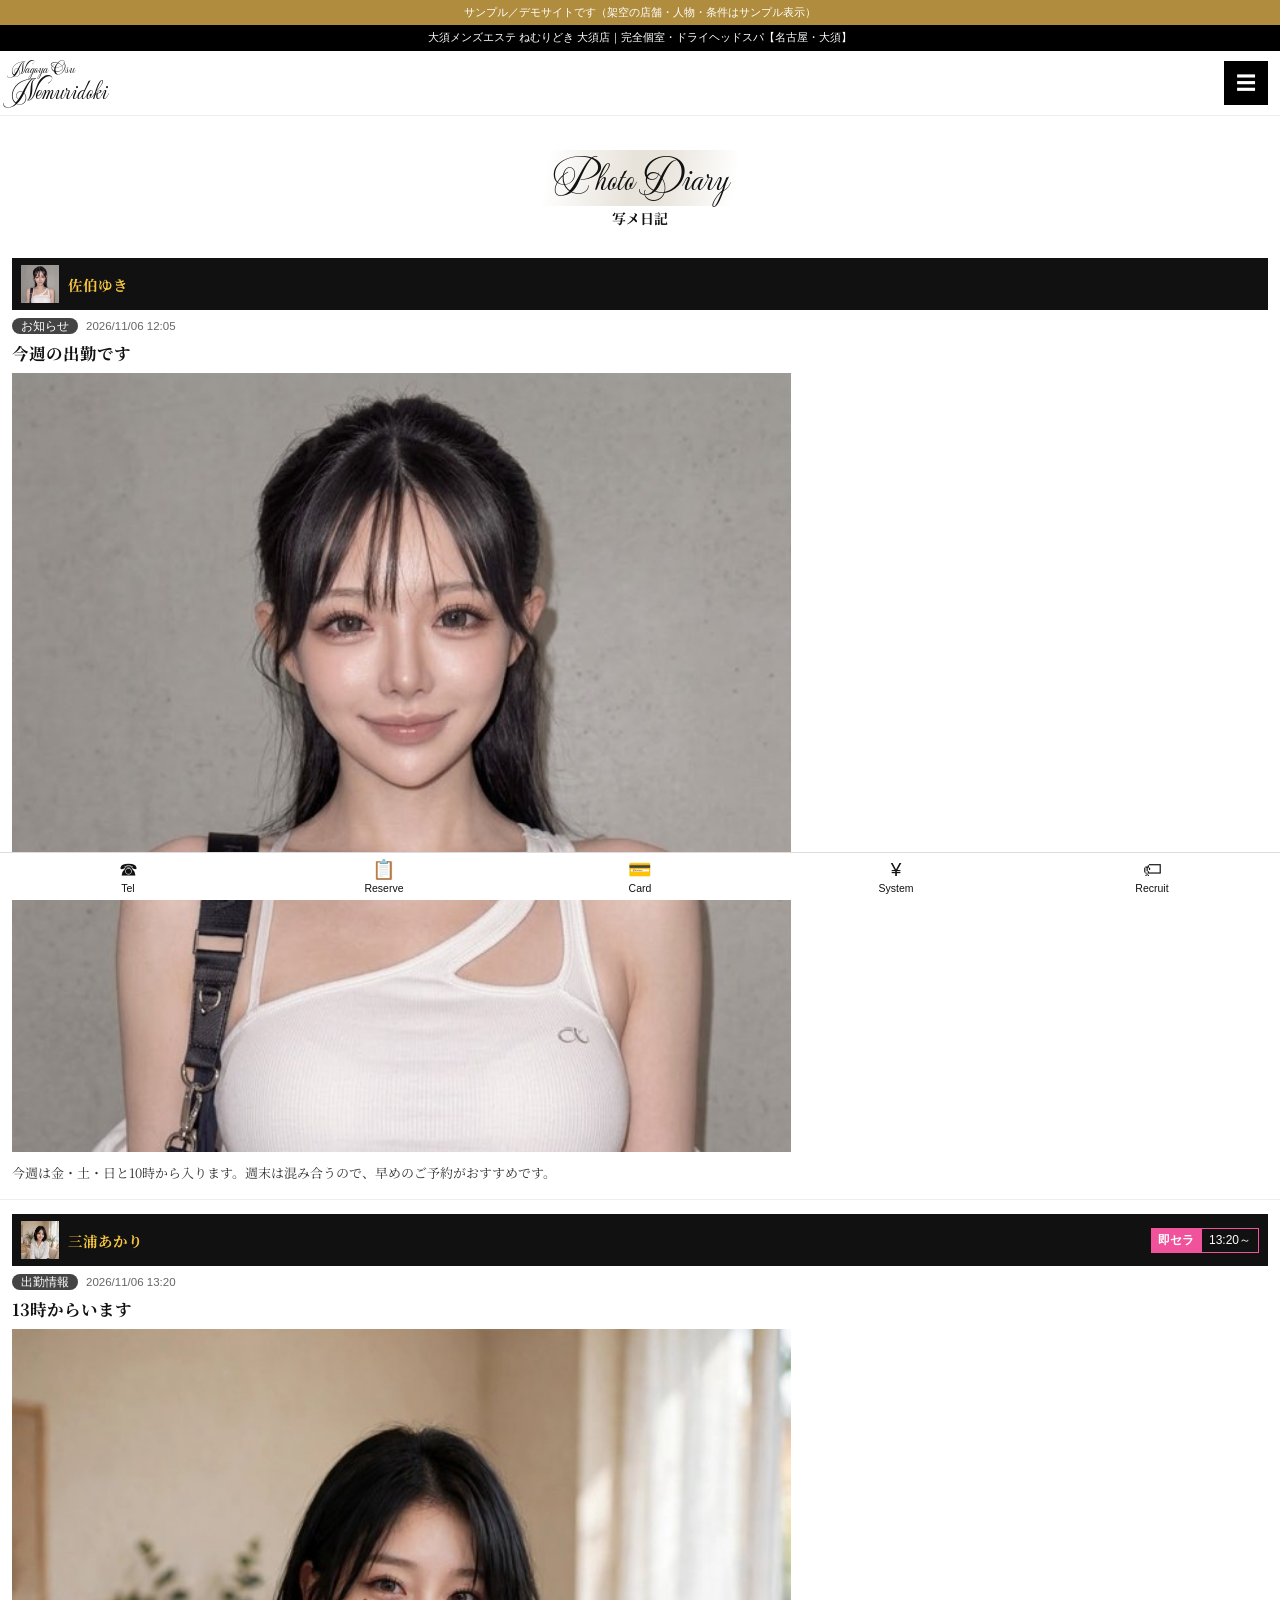
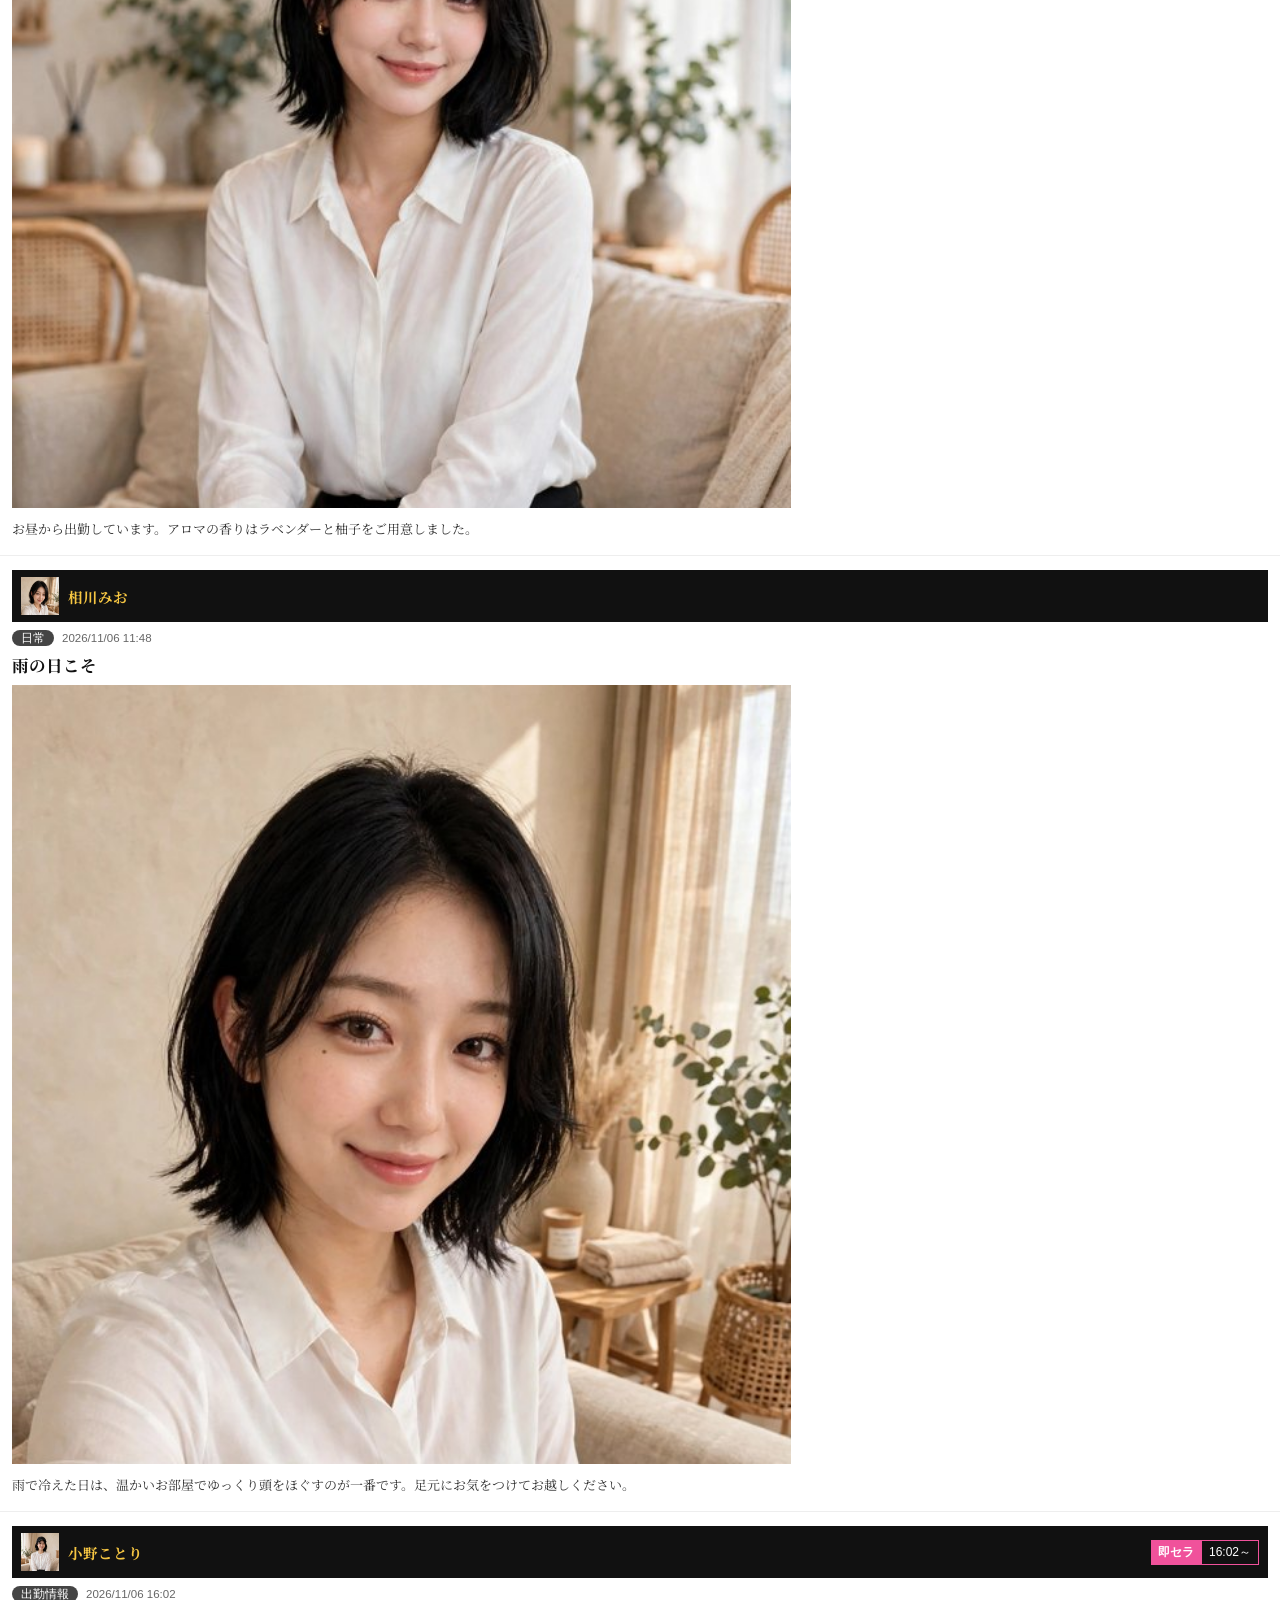
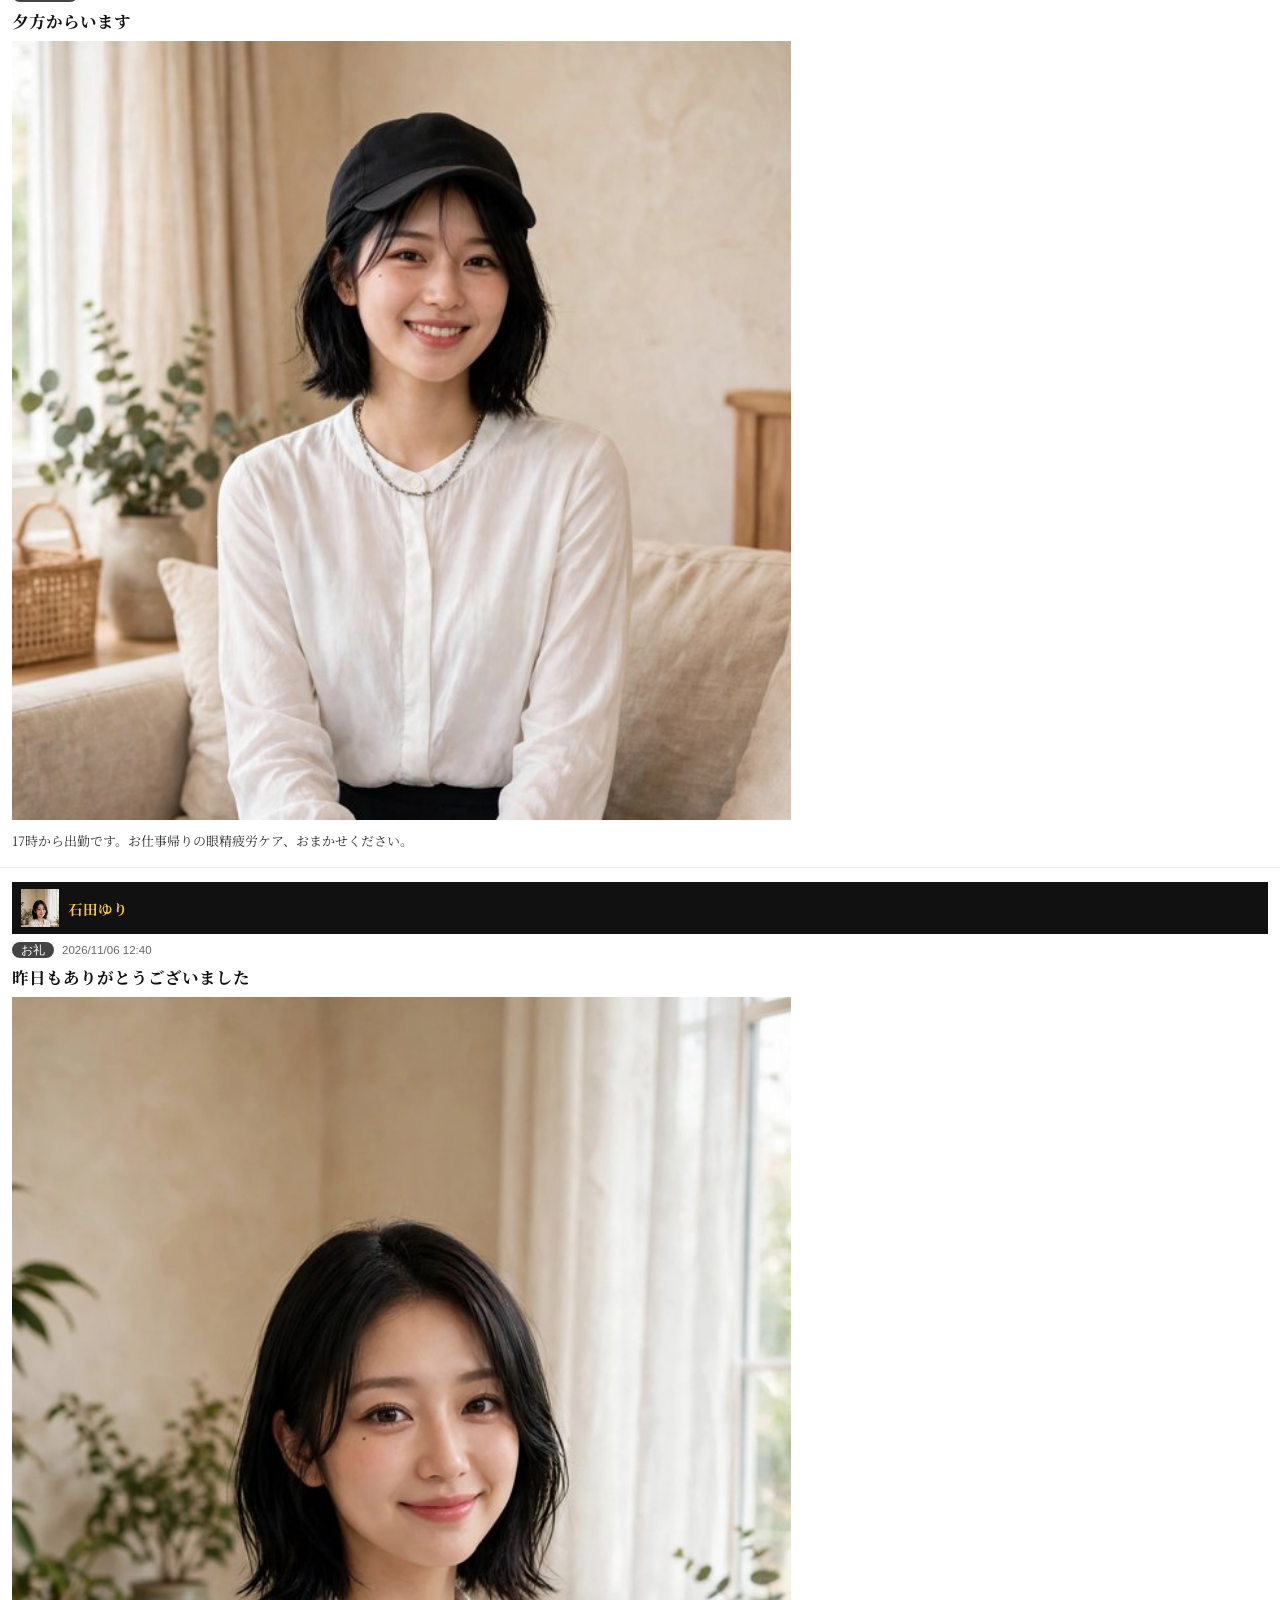
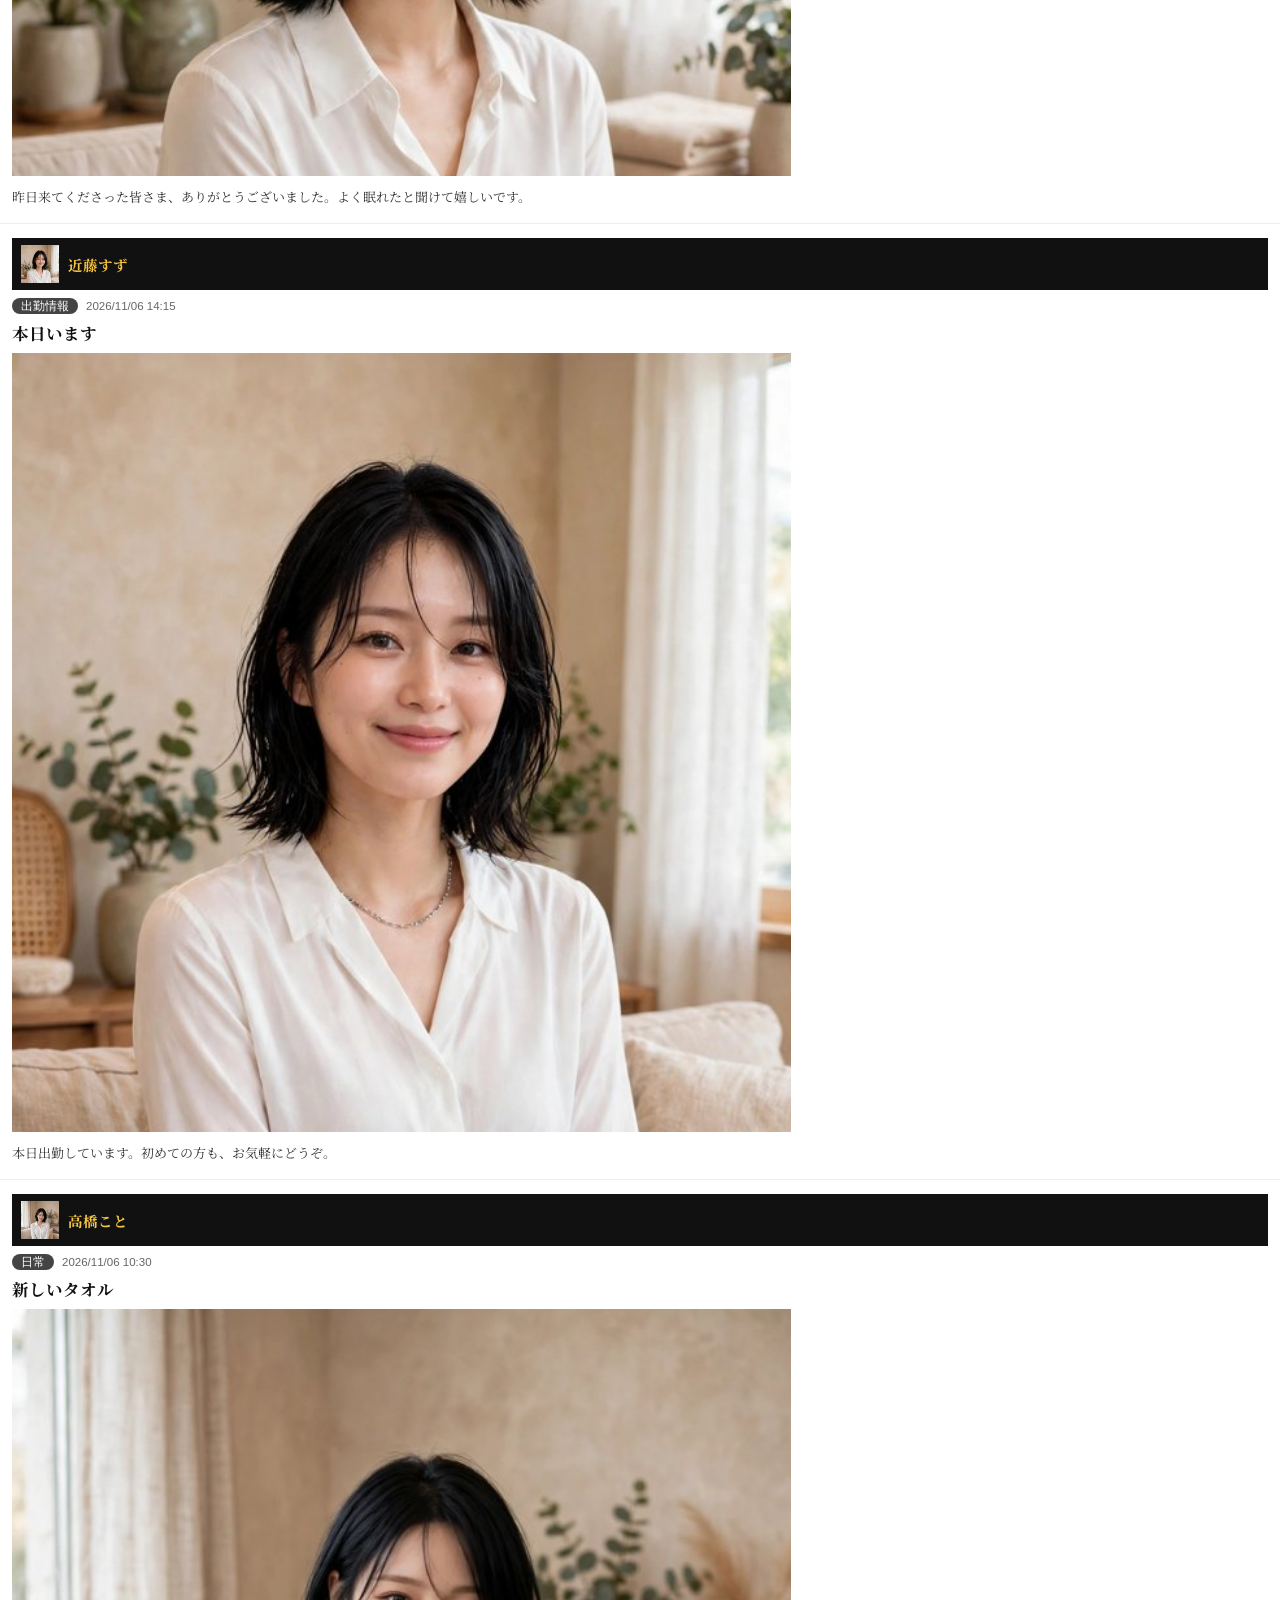
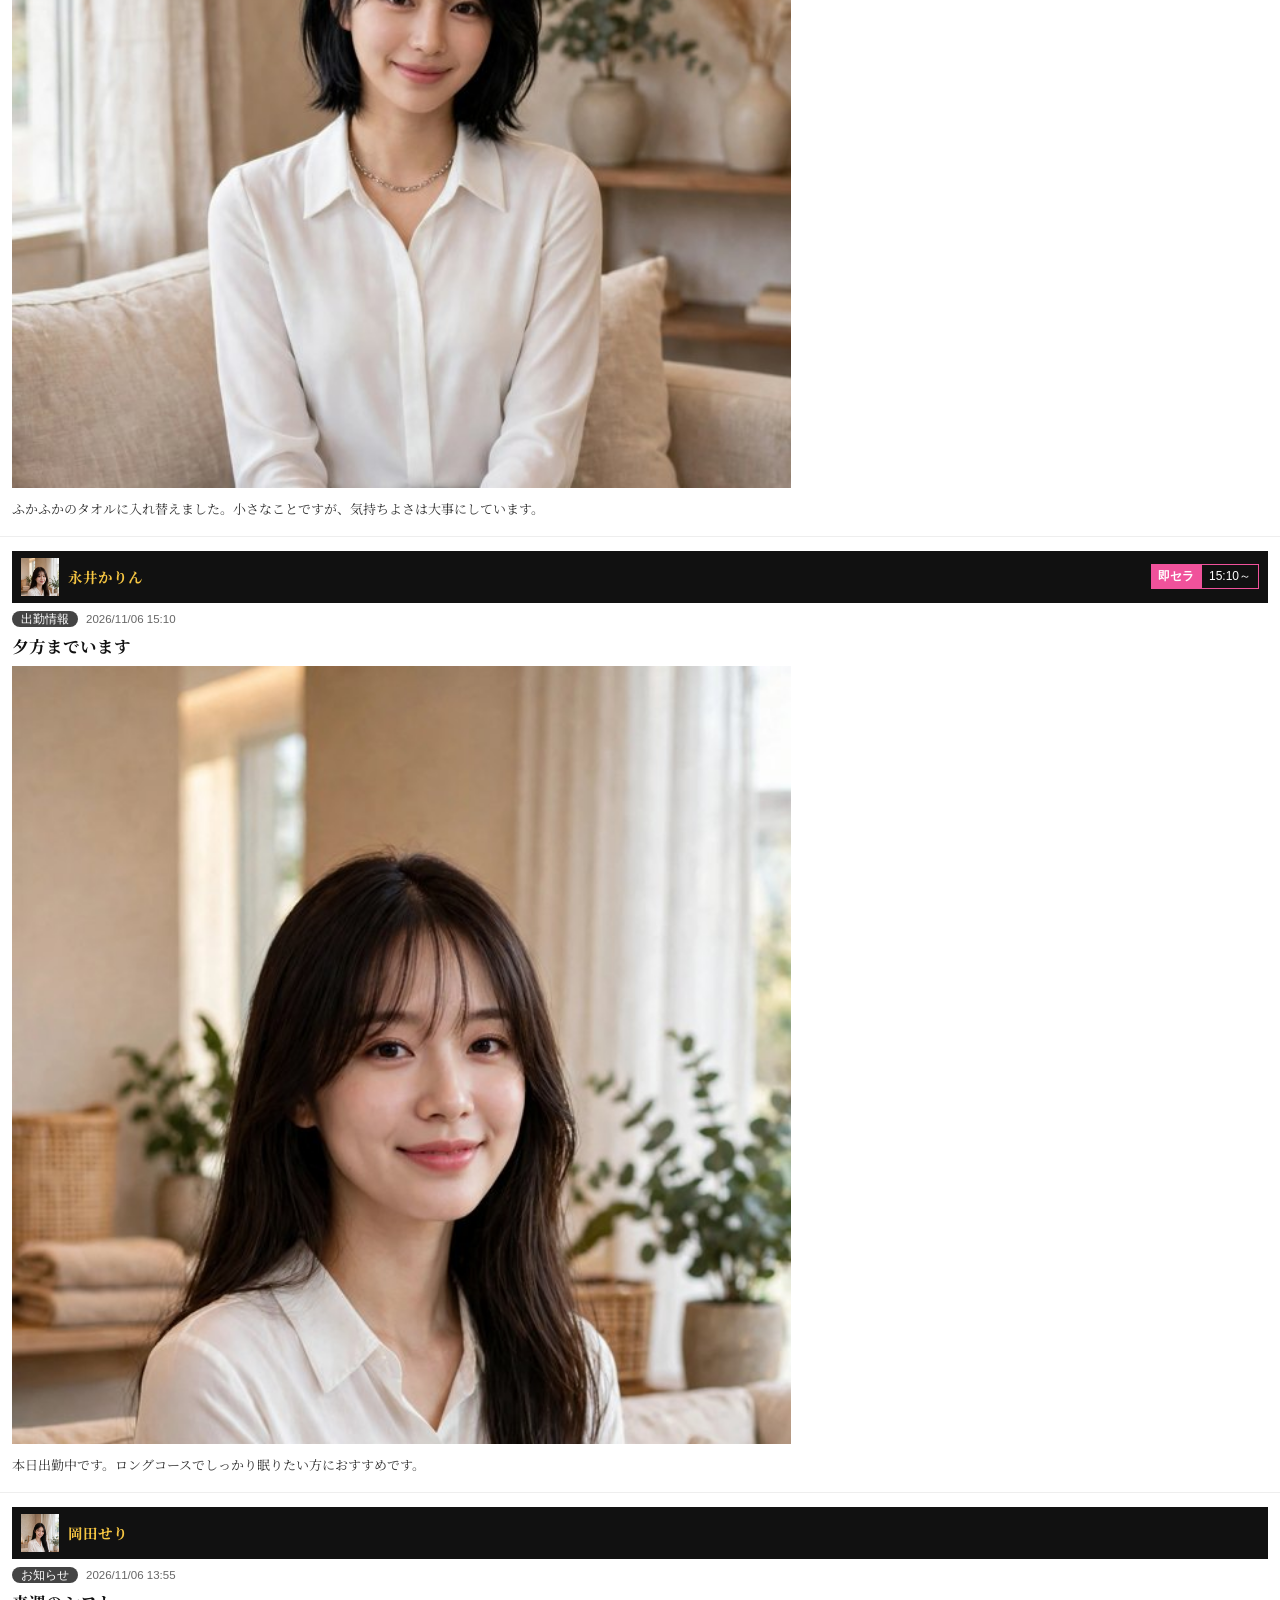
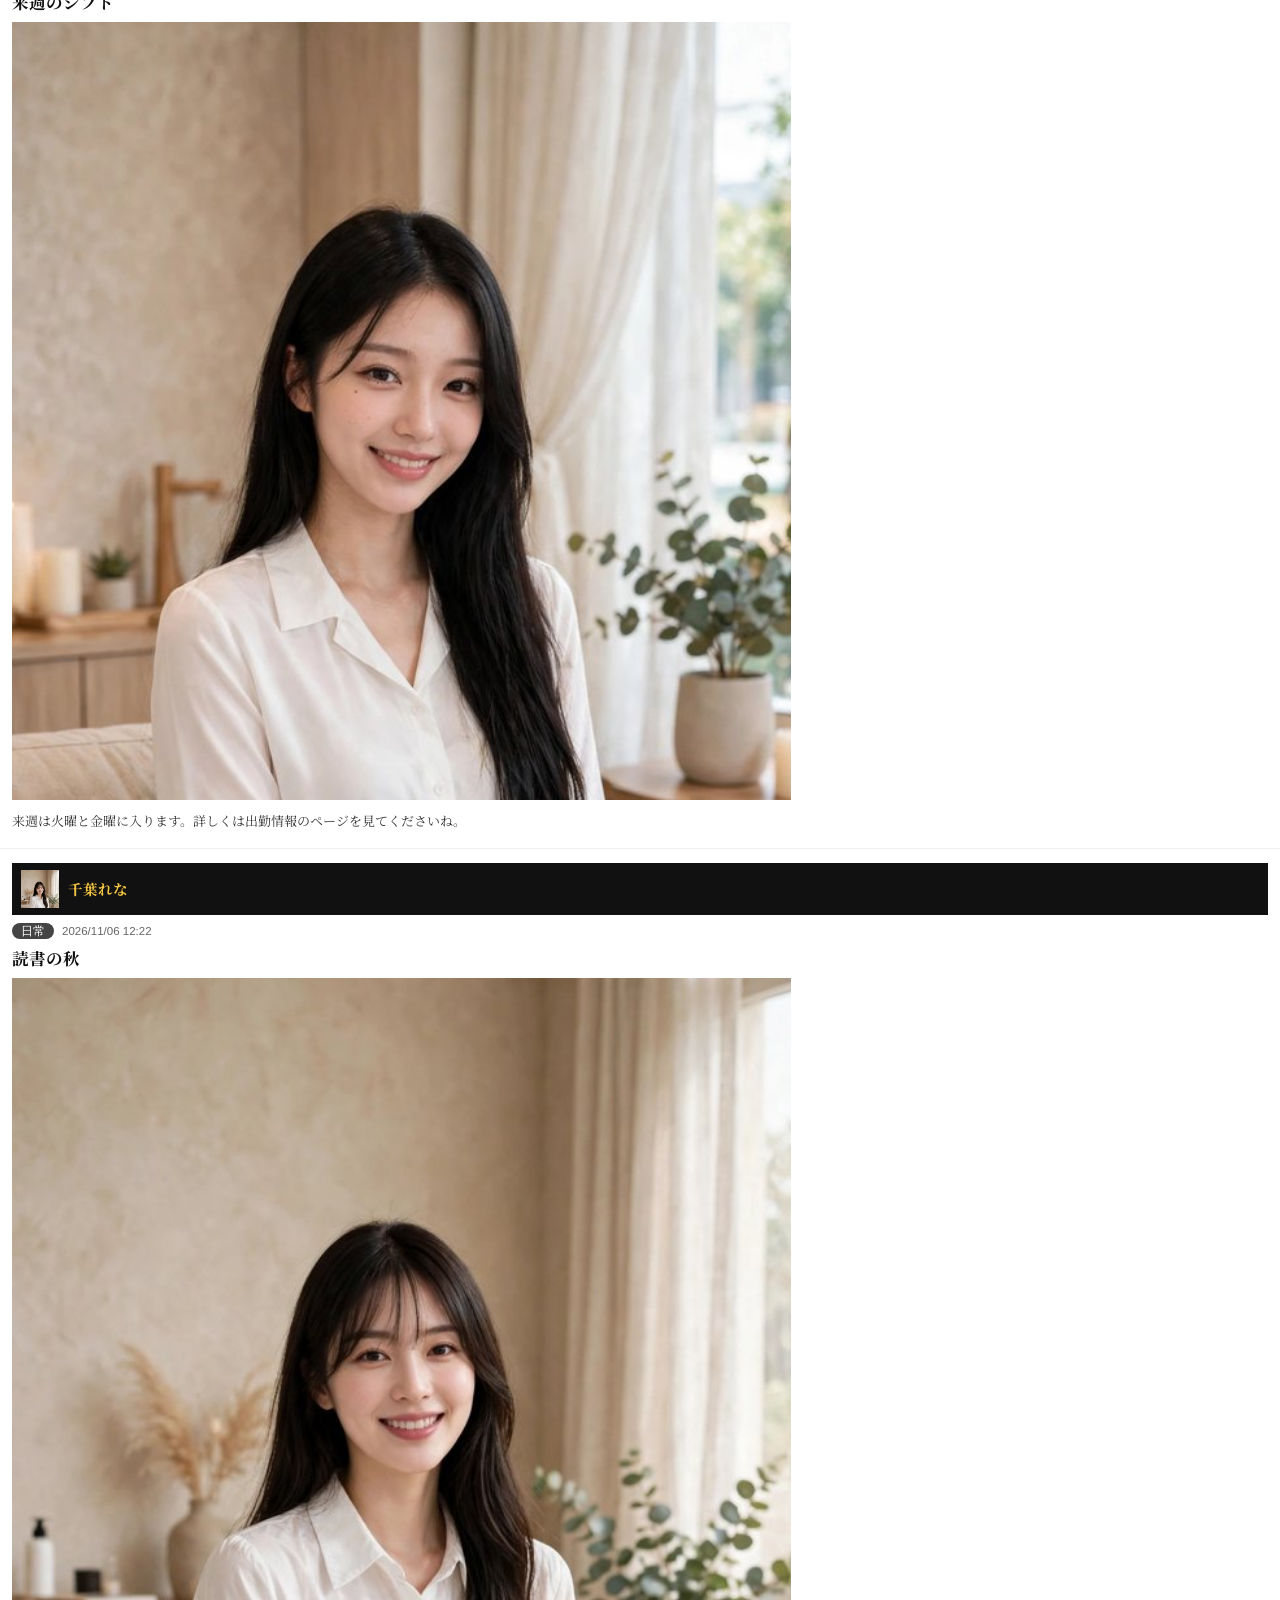
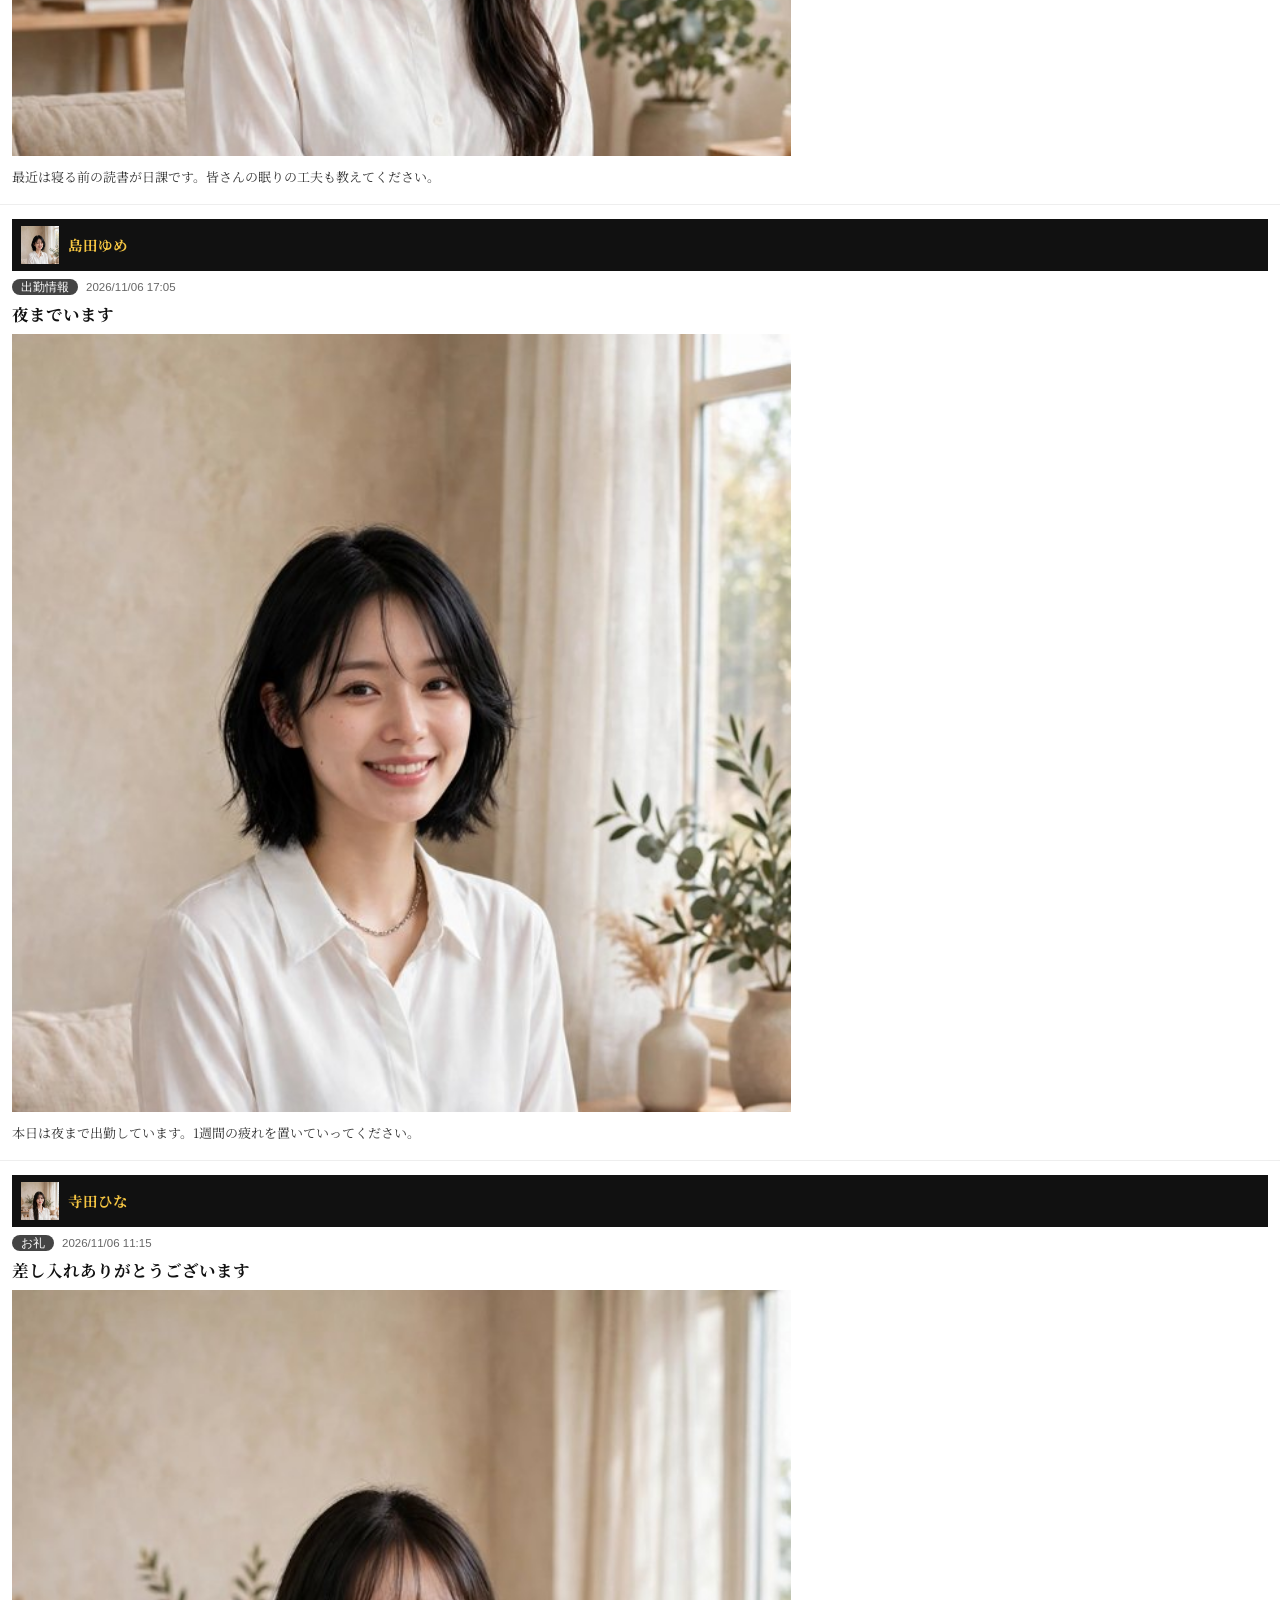
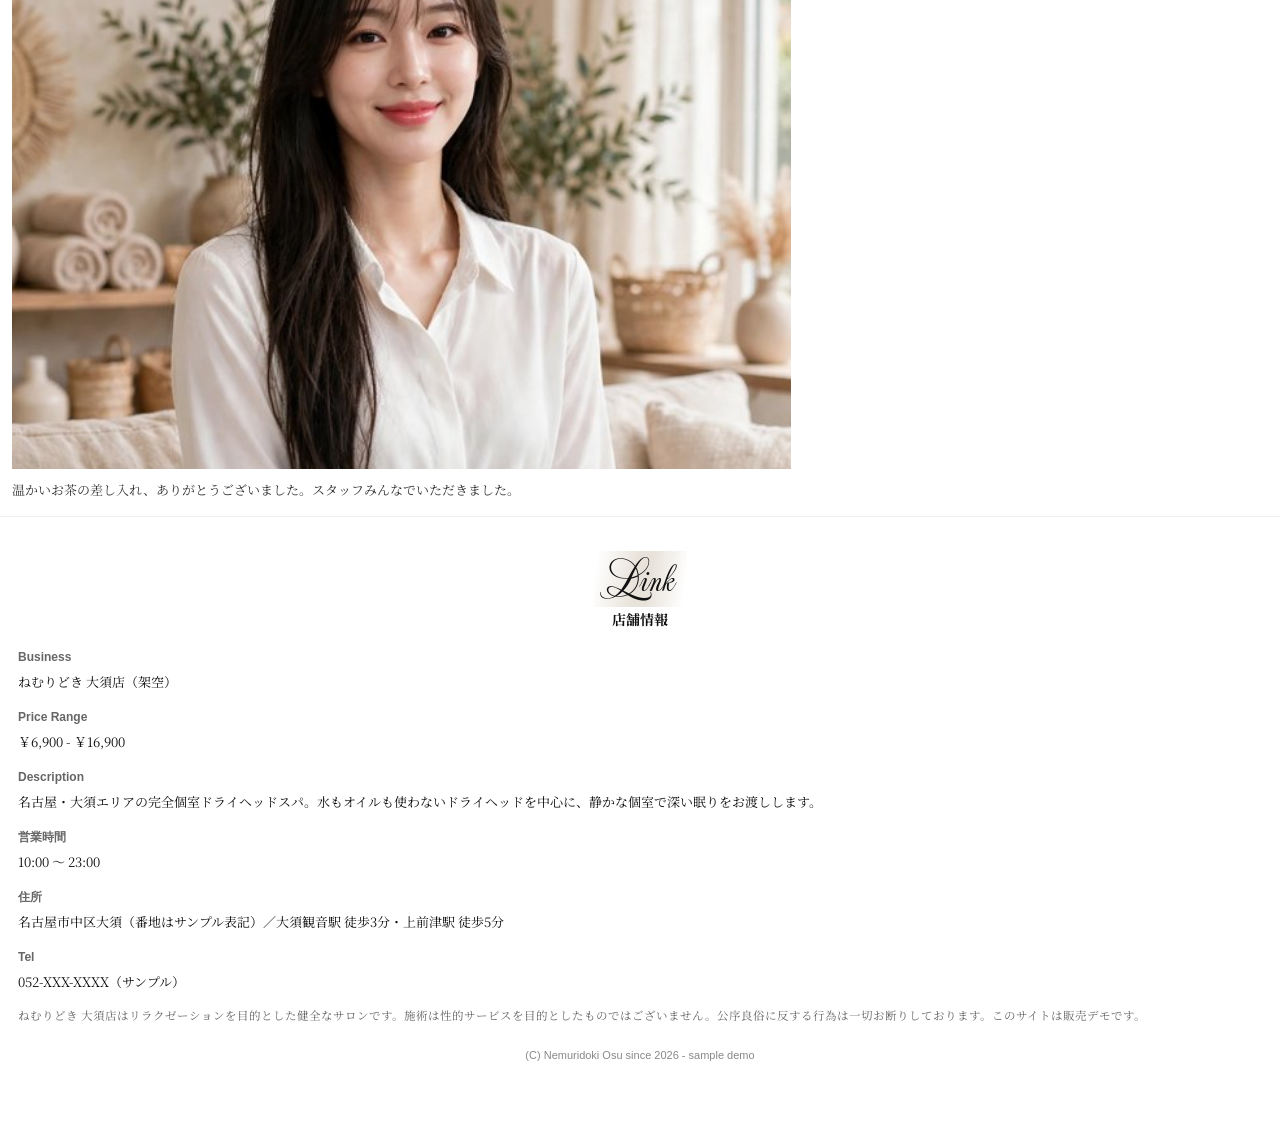
==== diary.html @ 0261ae49 "ME-OSU new-goal (majime-spa) preview v1: structure reproduction, demo texts, diary module" ====
<!DOCTYPE html><html lang="ja"><head><meta charset="UTF-8"><meta name="viewport" content="width=device-width,initial-scale=1"><title>写メ日記｜大須のメンズエステ【ねむりどき 大須店】（デモ）</title><link rel="stylesheet" href="style.css"><link rel="preconnect" href="https://fonts.googleapis.com"><link href="https://fonts.googleapis.com/css2?family=Mea+Culpa&family=Noto+Serif+JP:wght@400;700&display=swap" rel="stylesheet"></head><body><script src="staff.js"></script>
<div class="demo">サンプル／デモサイトです（架空の店舗・人物・条件はサンプル表示）</div>
<div class="topstrip">大須メンズエステ ねむりどき 大須店｜完全個室・ドライヘッドスパ【名古屋・大須】</div>
<header class="top"><div class="logo"><div class="l1">Nagoya Osu</div><div class="l2">Nemuridoki</div></div><button class="burger" onclick="document.getElementById('menu').classList.toggle('open')">☰</button></header>
<nav id="menu"><a href="index.html">Top<small>トップ</small></a><a href="system.html">System & Access<small>料金＆アクセス</small></a><a href="index.html#today">Today's<small>本日出勤</small></a><a href="therapist.html">Therapist<small>セラピスト一覧</small></a><a href="schedule.html">Schedule<small>週間出勤予定</small></a><a href="diary.html">Photo Diary<small>写メ日記</small></a><a href="system.html#access">Access<small>アクセス</small></a><a href="recruit.html">Recruit<small>求人情報</small></a></nav>

<h2 class="sec"><span class="en">Photo Diary</span><span class="ja">写メ日記</span></h2>
<div id="diaryList"></div>
<script src="diary-data.js"></script><script src="diary.js"></script>
<script>
document.getElementById("diaryList").innerHTML = DIARY.map(diaryEntryHTML).join("");
</script>
<h2 class="sec"><span class="en">Link</span><span class="ja">店舗情報</span></h2>
<dl class="shopinfo">
<dt>Business</dt><dd>ねむりどき 大須店（架空）</dd>
<dt>Price Range</dt><dd>￥6,900 - ￥16,900</dd>
<dt>Description</dt><dd>名古屋・大須エリアの完全個室ドライヘッドスパ。水もオイルも使わないドライヘッドを中心に、静かな個室で深い眠りをお渡しします。</dd>
<dt>営業時間</dt><dd>10:00 ～ 23:00</dd>
<dt>住所</dt><dd>名古屋市中区大須（番地はサンプル表記）／大須観音駅 徒歩3分・上前津駅 徒歩5分</dd>
<dt>Tel</dt><dd>052-XXX-XXXX（サンプル）</dd>
</dl>
<p class="healthy">ねむりどき 大須店はリラクゼーションを目的とした健全なサロンです。施術は性的サービスを目的としたものではございません。公序良俗に反する行為は一切お断りしております。このサイトは販売デモです。</p>
<footer>(C) Nemuridoki Osu since 2026 - sample demo</footer>
<div class="bar5">
<a href="tel:0520000000"><span class="ic">☎</span><span class="lb">Tel</span></a>
<a href="#"><span class="ic">📋</span><span class="lb">Reserve</span></a>
<a href="system.html"><span class="ic">💳</span><span class="lb">Card</span></a>
<a href="system.html"><span class="ic">¥</span><span class="lb">System</span></a>
<a href="recruit.html"><span class="ic">🏷</span><span class="lb">Recruit</span></a>
</div>

</body></html>
---- style.css ----
*{margin:0;padding:0;box-sizing:border-box}
body{font-family:"Noto Serif JP","Hiragino Mincho ProN","Yu Mincho",serif;color:#111;background:#fff;padding-bottom:64px}
img{display:block;width:100%}
a{color:#111}
.demo{background:#B08D3E;color:#fff;text-align:center;font-size:11px;padding:5px;font-family:sans-serif}
.topstrip{background:#000;color:#fff;text-align:center;font-size:10.5px;padding:6px 4px;font-family:sans-serif}
header.top{display:flex;justify-content:space-between;align-items:center;padding:10px 12px;border-bottom:1px solid #eee}
.logo{line-height:1.05}
.logo .l1{font-family:"Mea Culpa",cursive;font-size:15px}
.logo .l2{font-family:"Mea Culpa",cursive;font-size:27px}
.burger{background:#000;color:#fff;border:none;width:44px;height:44px;font-size:20px;cursor:pointer}
#menu{display:none;background:#fff;border-bottom:2px solid #000;padding:8px 0}
#menu.open{display:block}
#menu a{display:block;padding:10px 16px;text-decoration:none;font-size:14px;border-bottom:1px solid #f0f0f0}
#menu a small{color:#888;font-size:11px;margin-left:6px}
.hero{position:relative}
.hero img{aspect-ratio:3/4;object-fit:cover;object-position:top}
.hero .cap{position:absolute;top:16%;left:0;right:0;text-align:center;color:#fff;text-shadow:0 1px 8px rgba(0,0,0,.45)}
.hero .cap .big{font-size:34px;letter-spacing:.35em;font-weight:700}
.hero .cap .sub{font-family:"Mea Culpa",cursive;font-size:22px;margin-top:4px}
.catch{text-align:center;padding:22px 18px 6px}
.catch h1{font-size:23px;font-weight:700}
.catch p{font-size:13px;line-height:2;margin-top:10px;color:#333}
.catch .links{margin-top:12px;font-size:14px}
.catch .links a{margin:0 10px}
h2.sec{text-align:center;margin:34px 0 16px;position:relative}
h2.sec .en{font-family:"Mea Culpa",cursive;font-size:40px;font-weight:400;position:relative;padding:0 14px;background:linear-gradient(100deg,transparent 5%,rgba(190,175,150,.35) 45%,rgba(190,175,150,.35) 60%,transparent 95%)}
h2.sec .ja{display:block;font-size:14px;margin-top:2px}
.grid2{display:grid;grid-template-columns:1fr 1fr;gap:14px 8px;padding:0 8px}
.panel{display:flex;flex-direction:column}
.panel .status{background:#000;color:#fff;text-align:center;font-size:12.5px;font-weight:700;padding:9px 2px;font-family:sans-serif}
.panel .ph{position:relative;display:block}
.panel .ph img{aspect-ratio:3/4;object-fit:cover;object-position:top}
.newrib{position:absolute;top:0;left:0;width:64px;height:64px;overflow:hidden}
.newrib::before{content:"";position:absolute;top:0;left:0;border-style:solid;border-width:64px 64px 0 0;border-color:#12B5B0 transparent transparent transparent}
.newrib{color:#fff;font-size:11px;font-weight:700;font-family:sans-serif}
.newrib span{position:absolute;top:12px;left:2px;transform:rotate(-45deg);color:#fff}
.rankv{position:absolute;top:8px;right:4px;writing-mode:vertical-rl;color:rgba(176,141,62,.85);font-size:13px;font-weight:700;letter-spacing:.15em}
.sns{position:absolute;left:6px;bottom:6px;display:flex;flex-direction:column;gap:5px}
.sns i{font-style:normal;width:30px;height:30px;border-radius:50%;background:#000;color:#fff;display:flex;align-items:center;justify-content:center;font-size:10px;font-weight:700;font-family:sans-serif}
.sns .s02{color:#22C3E6}
.timebar{background:#E9E1D3;text-align:center;font-size:13px;padding:7px 2px;font-family:sans-serif}
.pname{text-align:center;font-size:17px;font-weight:700;margin-top:8px}
.pname a{text-decoration:none}
.pspec{text-align:center;font-size:11.5px;color:#555;font-family:sans-serif;margin-top:2px}
.linebtn{display:block;background:#4CC764;color:#fff;text-align:center;text-decoration:none;font-weight:700;font-size:13.5px;padding:11px 2px;margin-top:9px;font-family:sans-serif}
.dgrid{display:grid;grid-template-columns:1fr 1fr;gap:3px;padding:0 3px}
.dcell{position:relative;display:block}
.dcell img{aspect-ratio:1/1;object-fit:cover;object-position:top}
.drib{position:absolute;top:0;left:0;color:#fff;font-size:11px;font-weight:700;font-family:sans-serif;padding:5px 10px 5px 6px;clip-path:polygon(0 0,100% 0,82% 100%,0 100%)}
.drib.blue{background:#2B6CB0}
.drib.pink{background:#F0529B;color:#FFE45C}
.voicebox{background:#F4F4F4;margin:0 14px;padding:18px 14px;font-size:13px;line-height:1.9;text-align:center;color:#444}
.resbtn{display:block;margin:0 40px;background:#F3EDE0;border:1px solid #111;text-align:center;padding:14px;font-size:16px;text-decoration:none}
.recruit{text-align:center;padding:0 14px}
.recruit .big{font-size:19px;font-weight:700}
.recruit .nobar{display:flex;align-items:center;gap:10px;margin:14px 0}
.recruit .nobar::before,.recruit .nobar::after{content:"";flex:1;border-top:1px solid #111}
.recruit .nobar span{background:#000;color:#fff;font-weight:700;padding:8px 18px;font-size:14.5px}
.recruit img.strip{aspect-ratio:16/9;object-fit:cover}
.recruit .lines{font-size:13.5px;line-height:2.1;margin-top:12px}
.boxes{display:flex;gap:8px;margin-top:16px}
.boxes .box{flex:1;border:1.5px solid #111;outline:1px solid #111;outline-offset:-5px;padding:12px 2px}
.boxes .box .t{font-size:11px}
.boxes .box .m{font-size:19px;font-weight:700;margin:3px 0}
.boxes .box .b{font-size:11px}
.recbtns{display:flex;gap:8px;margin-top:16px}
.recbtns a{flex:1;text-align:center;padding:14px 2px;text-decoration:none;font-weight:700;font-size:14.5px;font-family:sans-serif}
.recbtns .detail{background:#000;color:#fff}
.recbtns .apply{background:#4CC764;color:#fff}
.shopinfo{padding:0 18px;font-size:13px;line-height:2}
.shopinfo dt{font-weight:700;font-family:sans-serif;font-size:12px;color:#666}
.shopinfo dd{margin-bottom:10px}
.healthy{font-size:11.5px;color:#666;line-height:1.9;padding:0 18px;margin-top:8px}
footer{text-align:center;font-size:11px;color:#888;padding:22px 10px 8px;font-family:sans-serif}
.bar5{position:fixed;left:0;right:0;bottom:0;background:#fff;border-top:1px solid #ddd;display:flex;z-index:50}
.bar5 a{flex:1;text-align:center;text-decoration:none;color:#111;padding:7px 0 6px;font-family:sans-serif}
.bar5 .ic{display:block;font-size:19px;line-height:1.1}
.bar5 .lb{display:block;font-size:10.5px;margin-top:1px}
.dentry{border-bottom:1px solid #eee;padding:14px 12px}
.dhead{display:flex;align-items:center;gap:9px;background:#111;color:#fff;padding:7px 9px}
.dhead img{width:38px;height:38px;object-fit:cover;object-position:top}
.dhead .dnm{color:#F5C542;font-weight:700;font-size:14.5px}
.dhead .soku{margin-left:auto;display:flex}
.dhead .soku b{background:#F0529B;color:#fff;font-size:12px;padding:4px 7px;font-family:sans-serif}
.dhead .soku i{font-style:normal;border:1.5px solid #F0529B;color:#fff;font-size:12px;padding:3px 7px;font-family:sans-serif}
.dmeta{margin-top:9px;font-size:11.5px;color:#666;font-family:sans-serif}
.dcat{background:#444;color:#fff;border-radius:20px;padding:2px 9px;margin-right:8px}
.dtitle{font-size:16.5px;margin-top:7px}
.dphoto img{width:62%;aspect-ratio:1/1;object-fit:cover;object-position:top;margin-top:8px}
.dbody{font-size:13px;line-height:1.95;margin-top:8px;color:#333}
table.price{width:100%;border-collapse:collapse;font-size:13.5px}
table.price td{border-bottom:1px solid #eee;padding:10px 6px}
table.price td:last-child{text-align:right;font-weight:700;white-space:nowrap}
.note{font-size:12px;color:#555;line-height:1.9}
.gal{display:grid;grid-template-columns:1fr 1fr 1fr;gap:3px;padding:0 3px}
.gal img{aspect-ratio:3/4;object-fit:cover;object-position:top}
.msg{padding:0 18px;font-size:13.5px;line-height:2}
table.week{width:100%;border-collapse:collapse;font-size:12.5px;font-family:sans-serif}
table.week td,table.week th{border-bottom:1px solid #eee;padding:8px 6px;text-align:left}
.center{text-align:center}
.more{display:block;text-align:center;margin:16px 0 4px;font-size:13.5px}
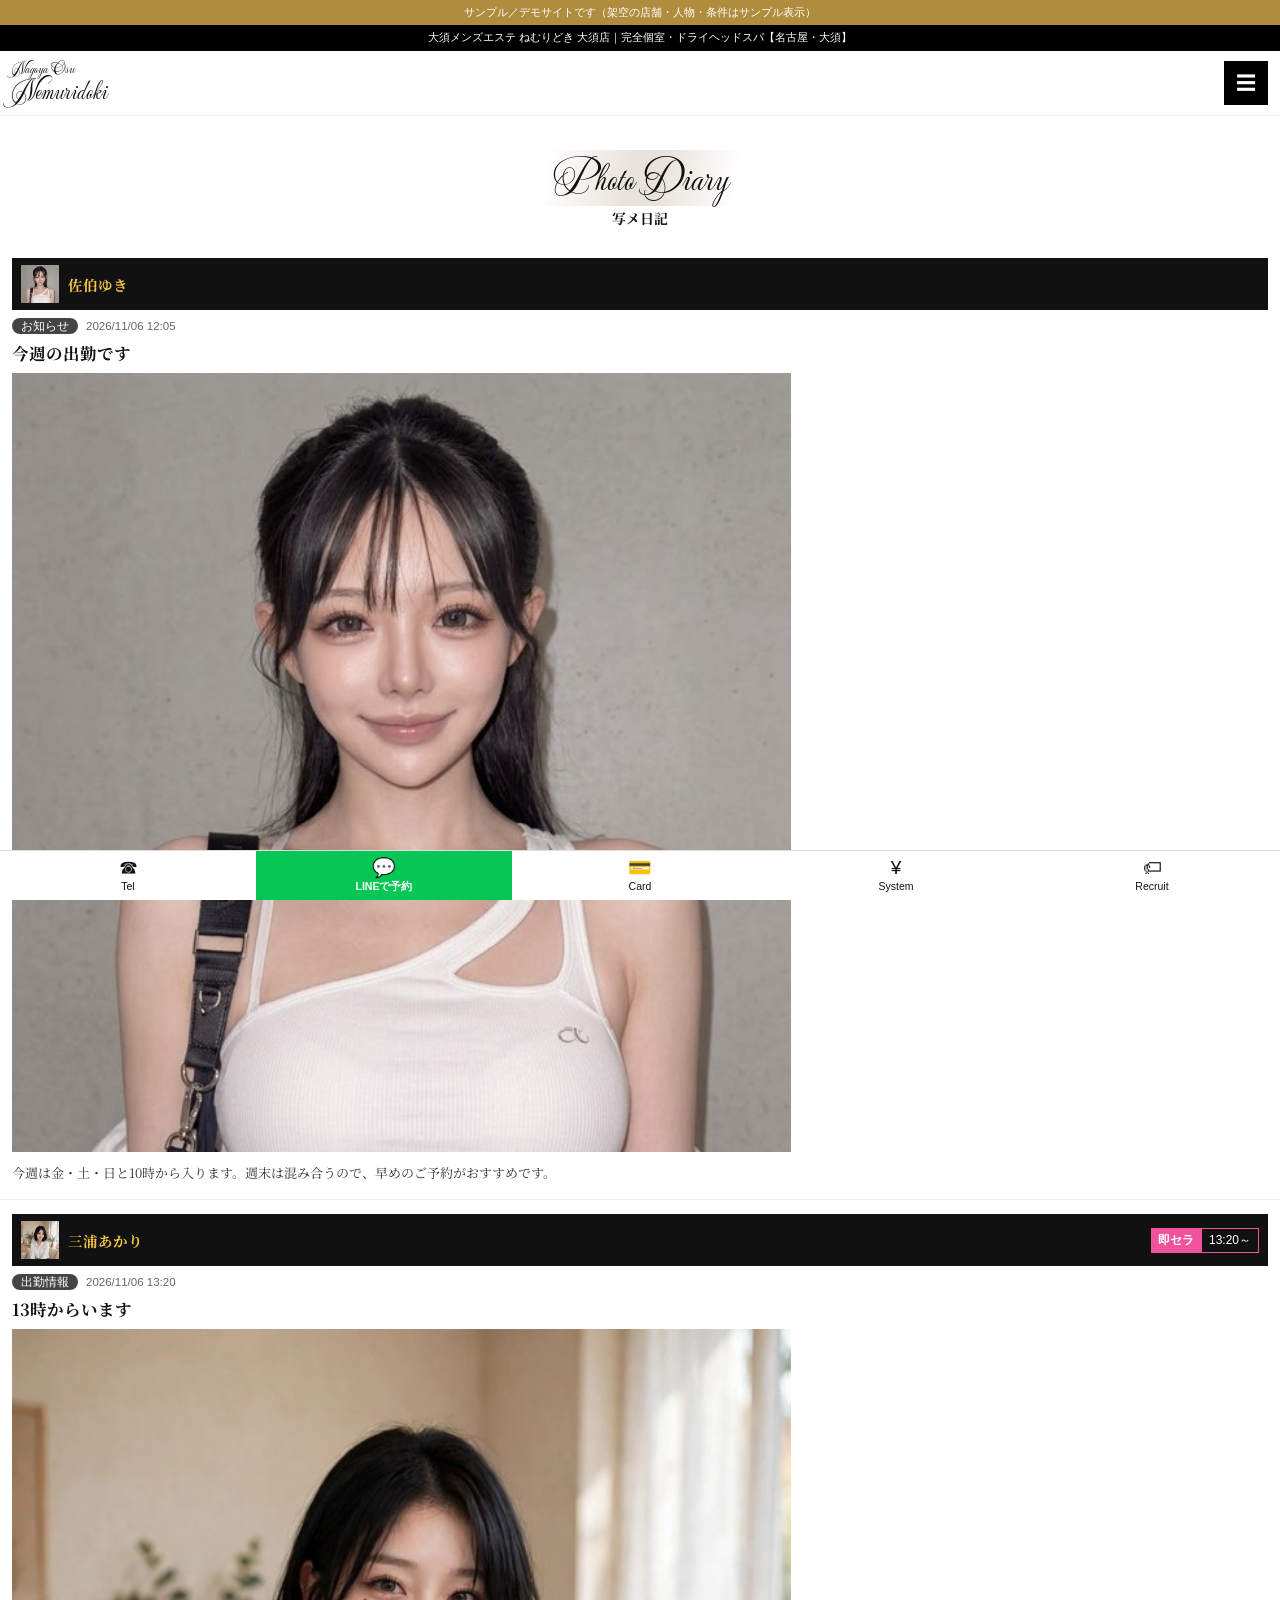
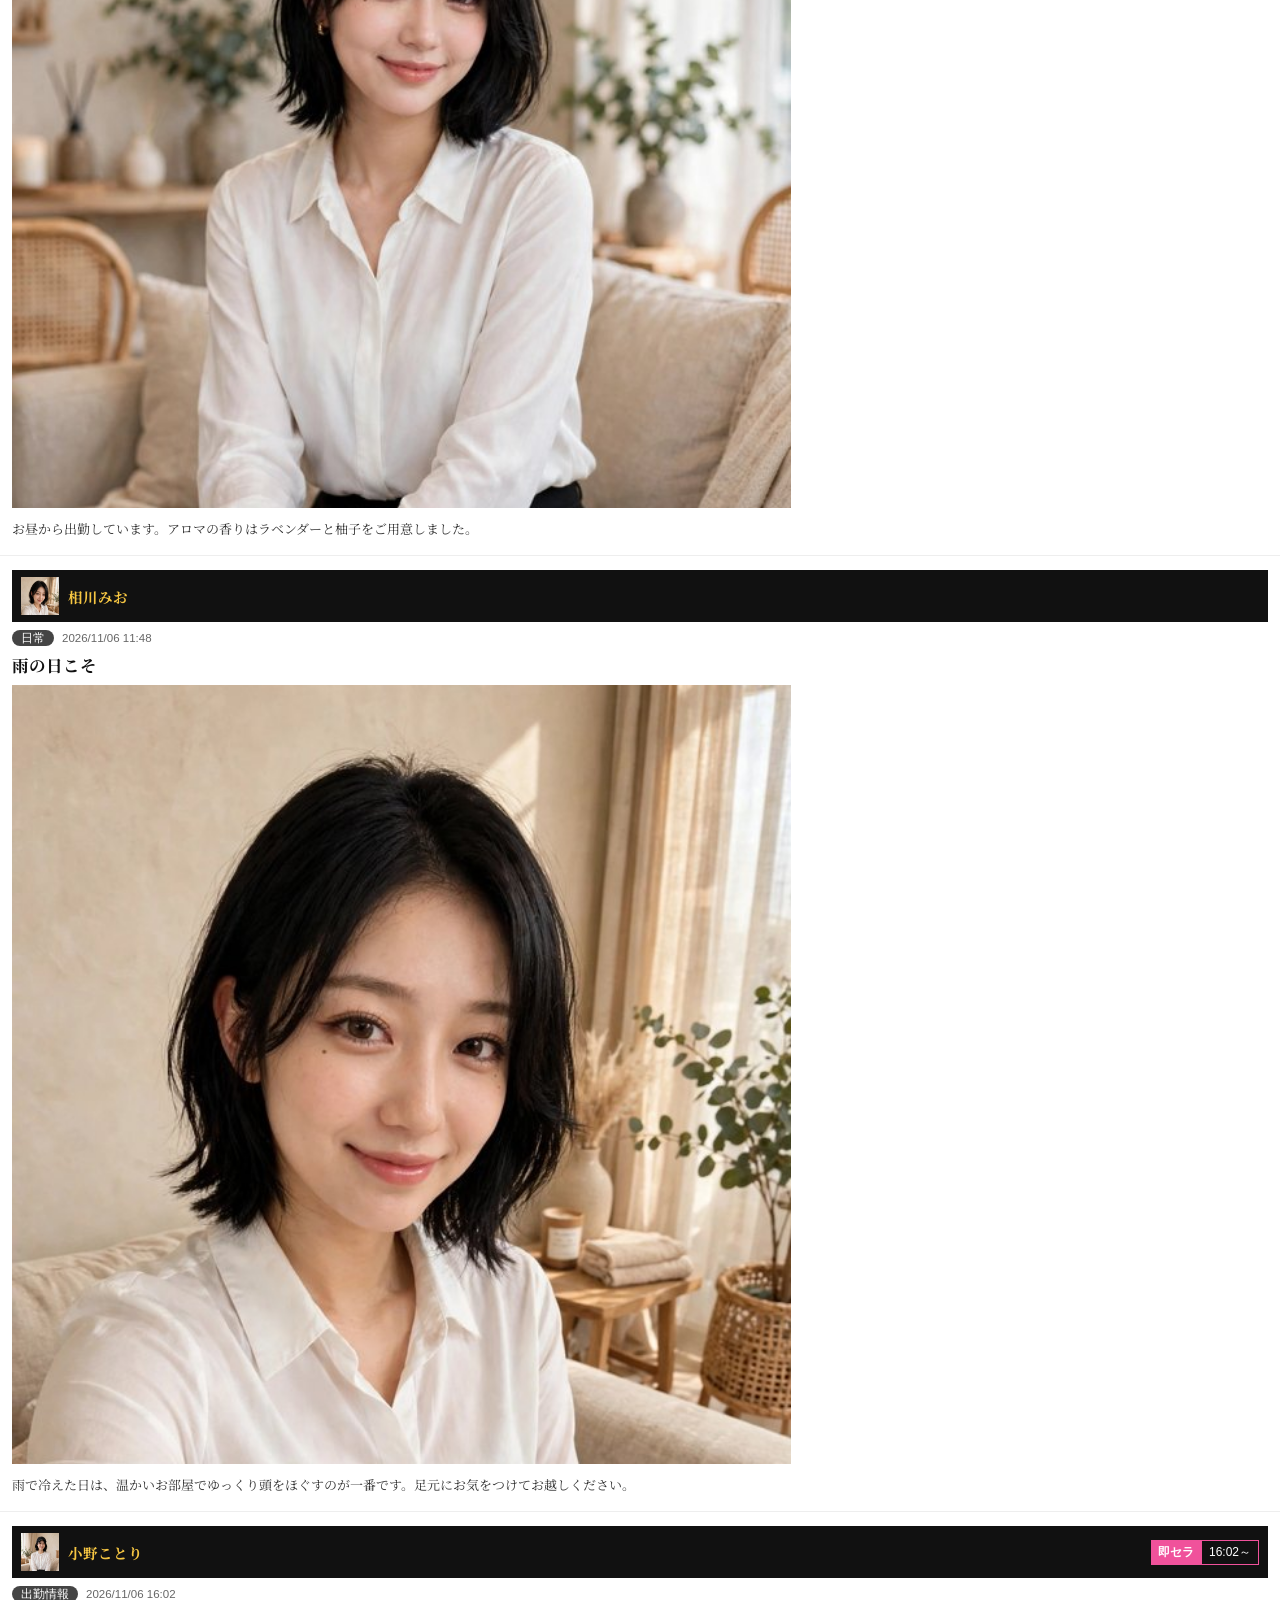
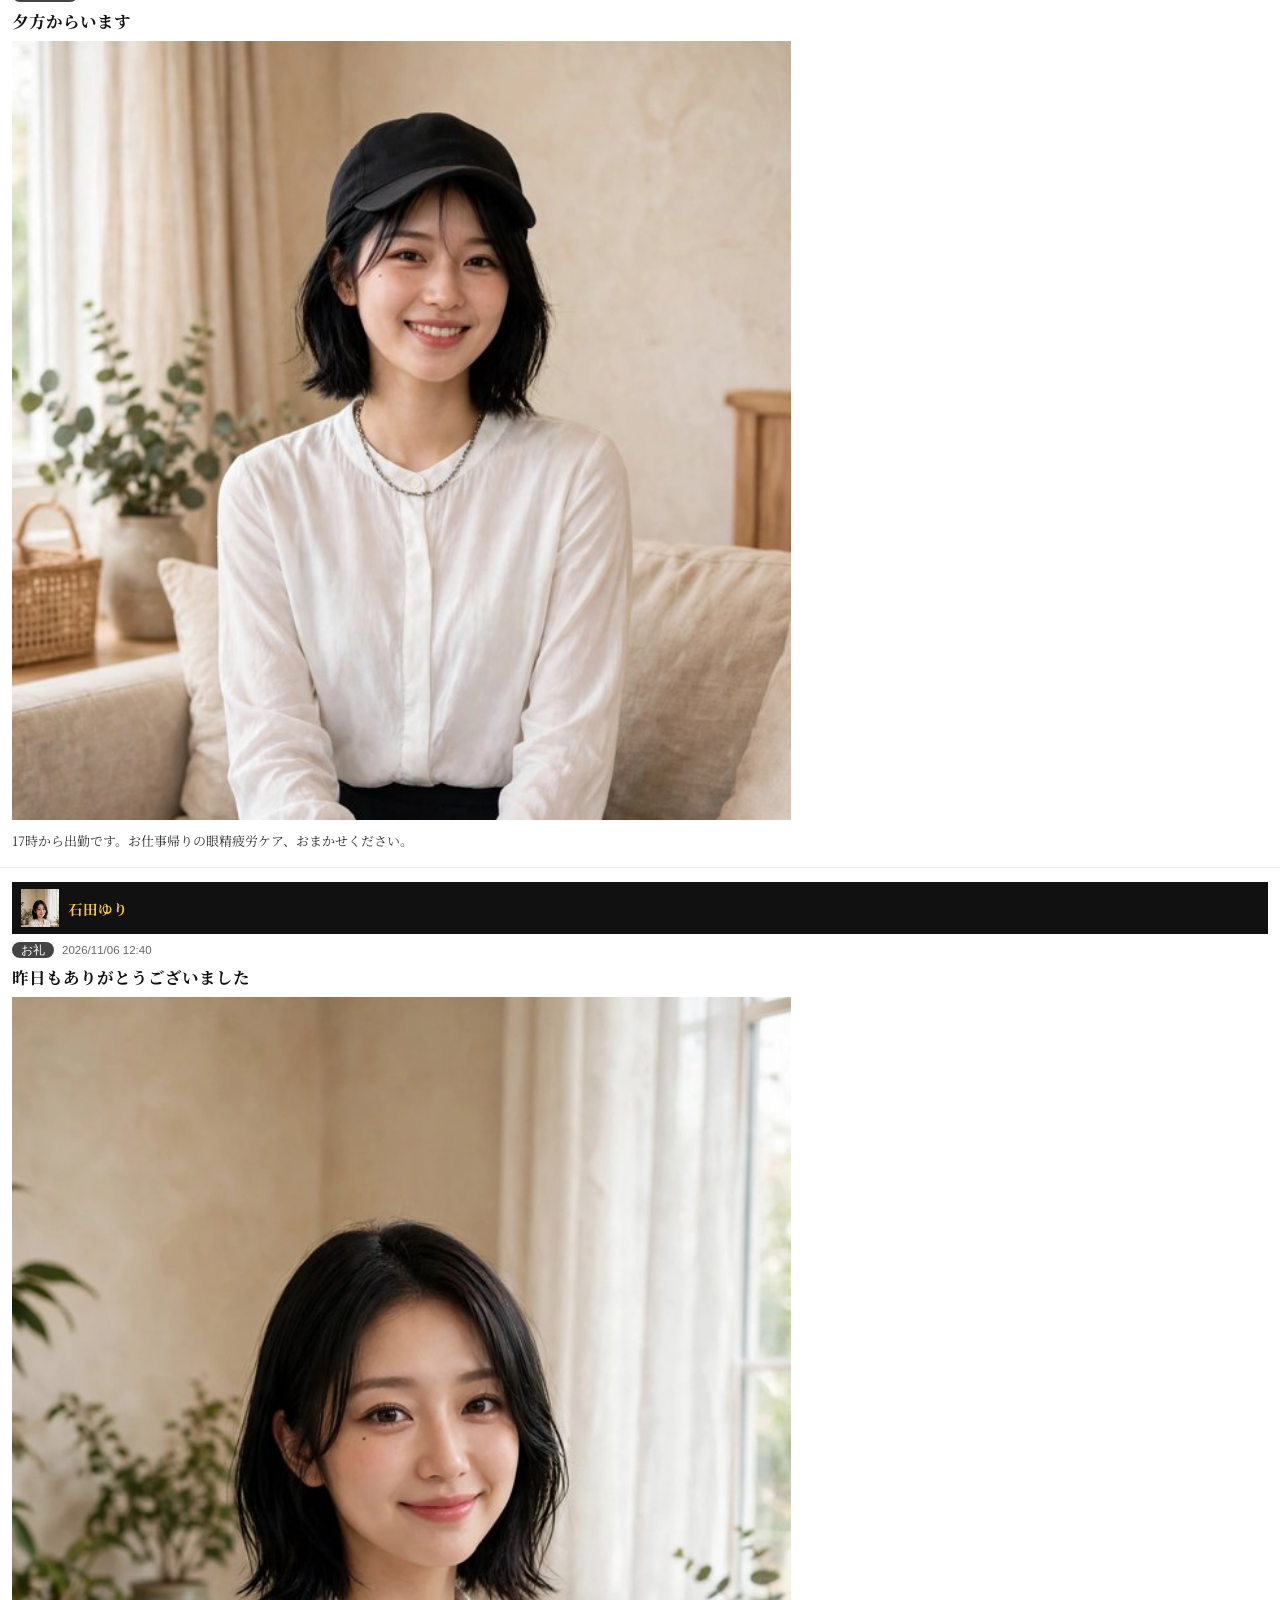
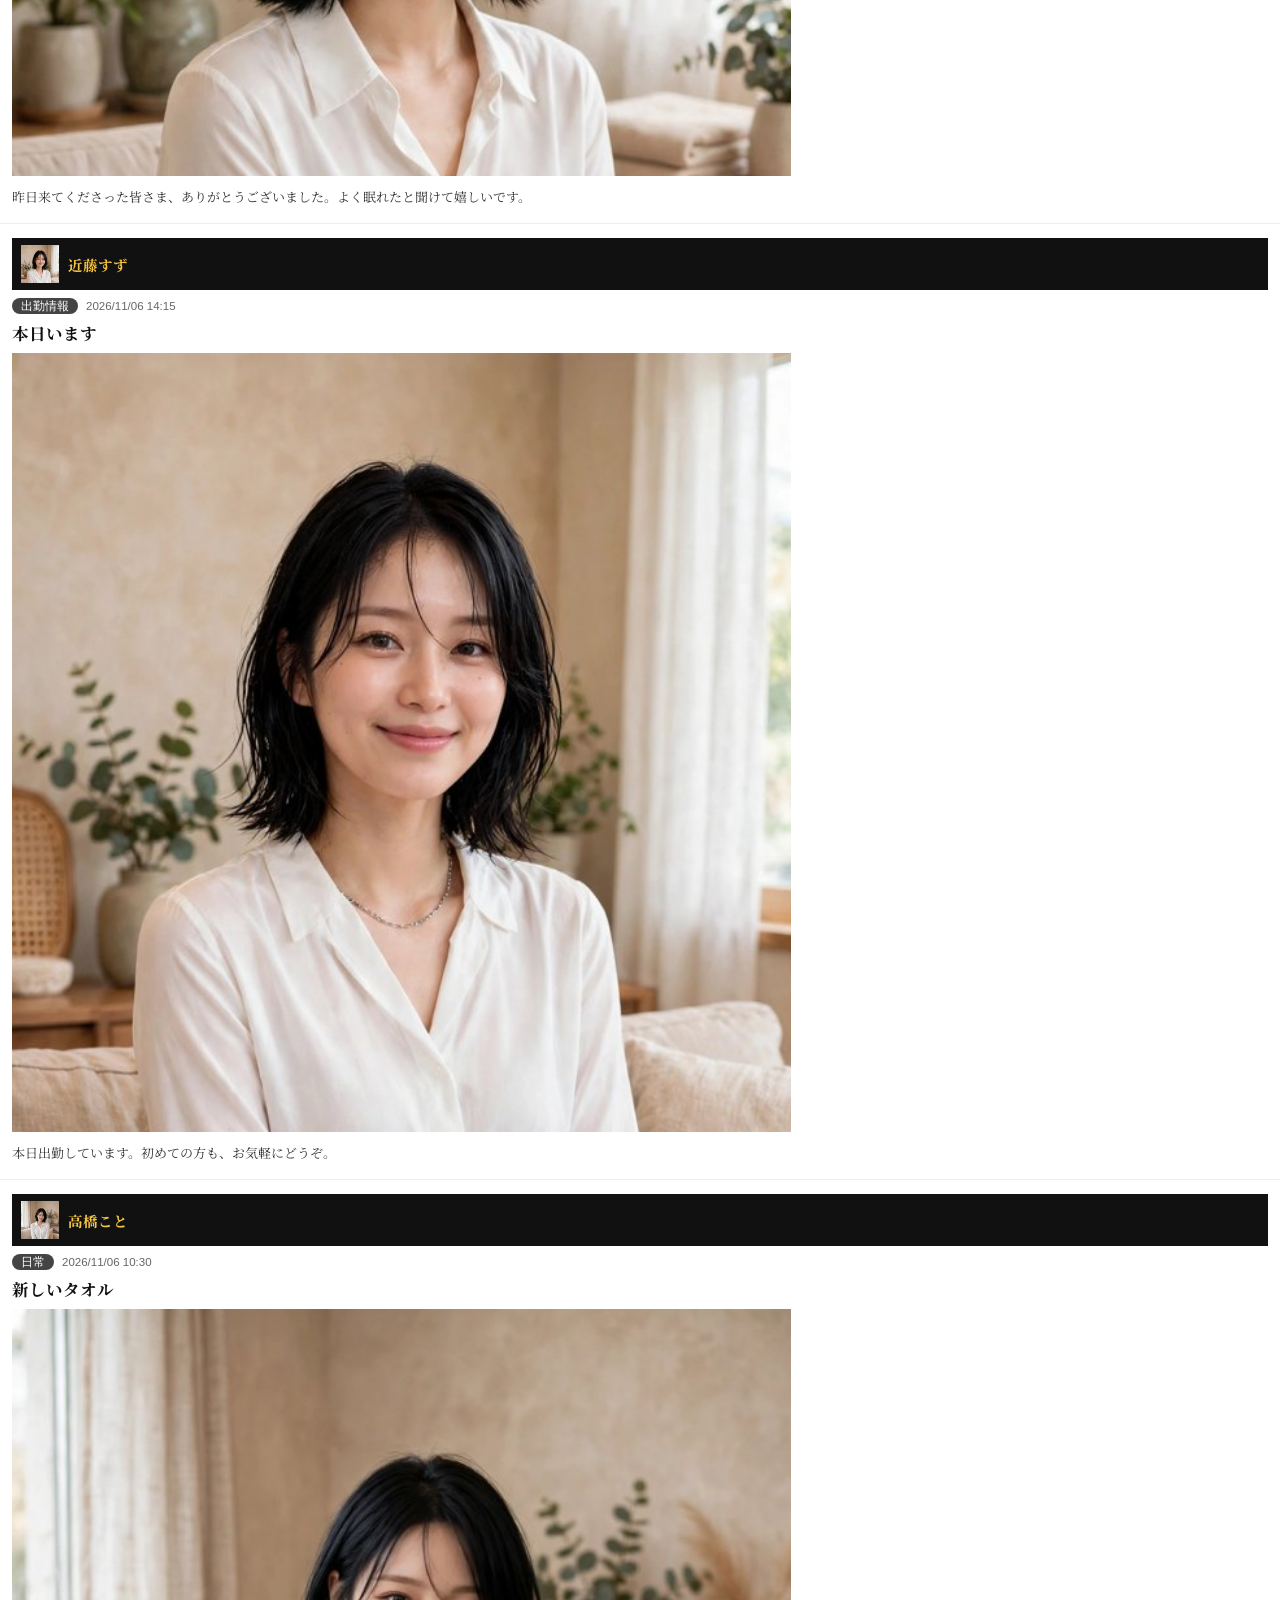
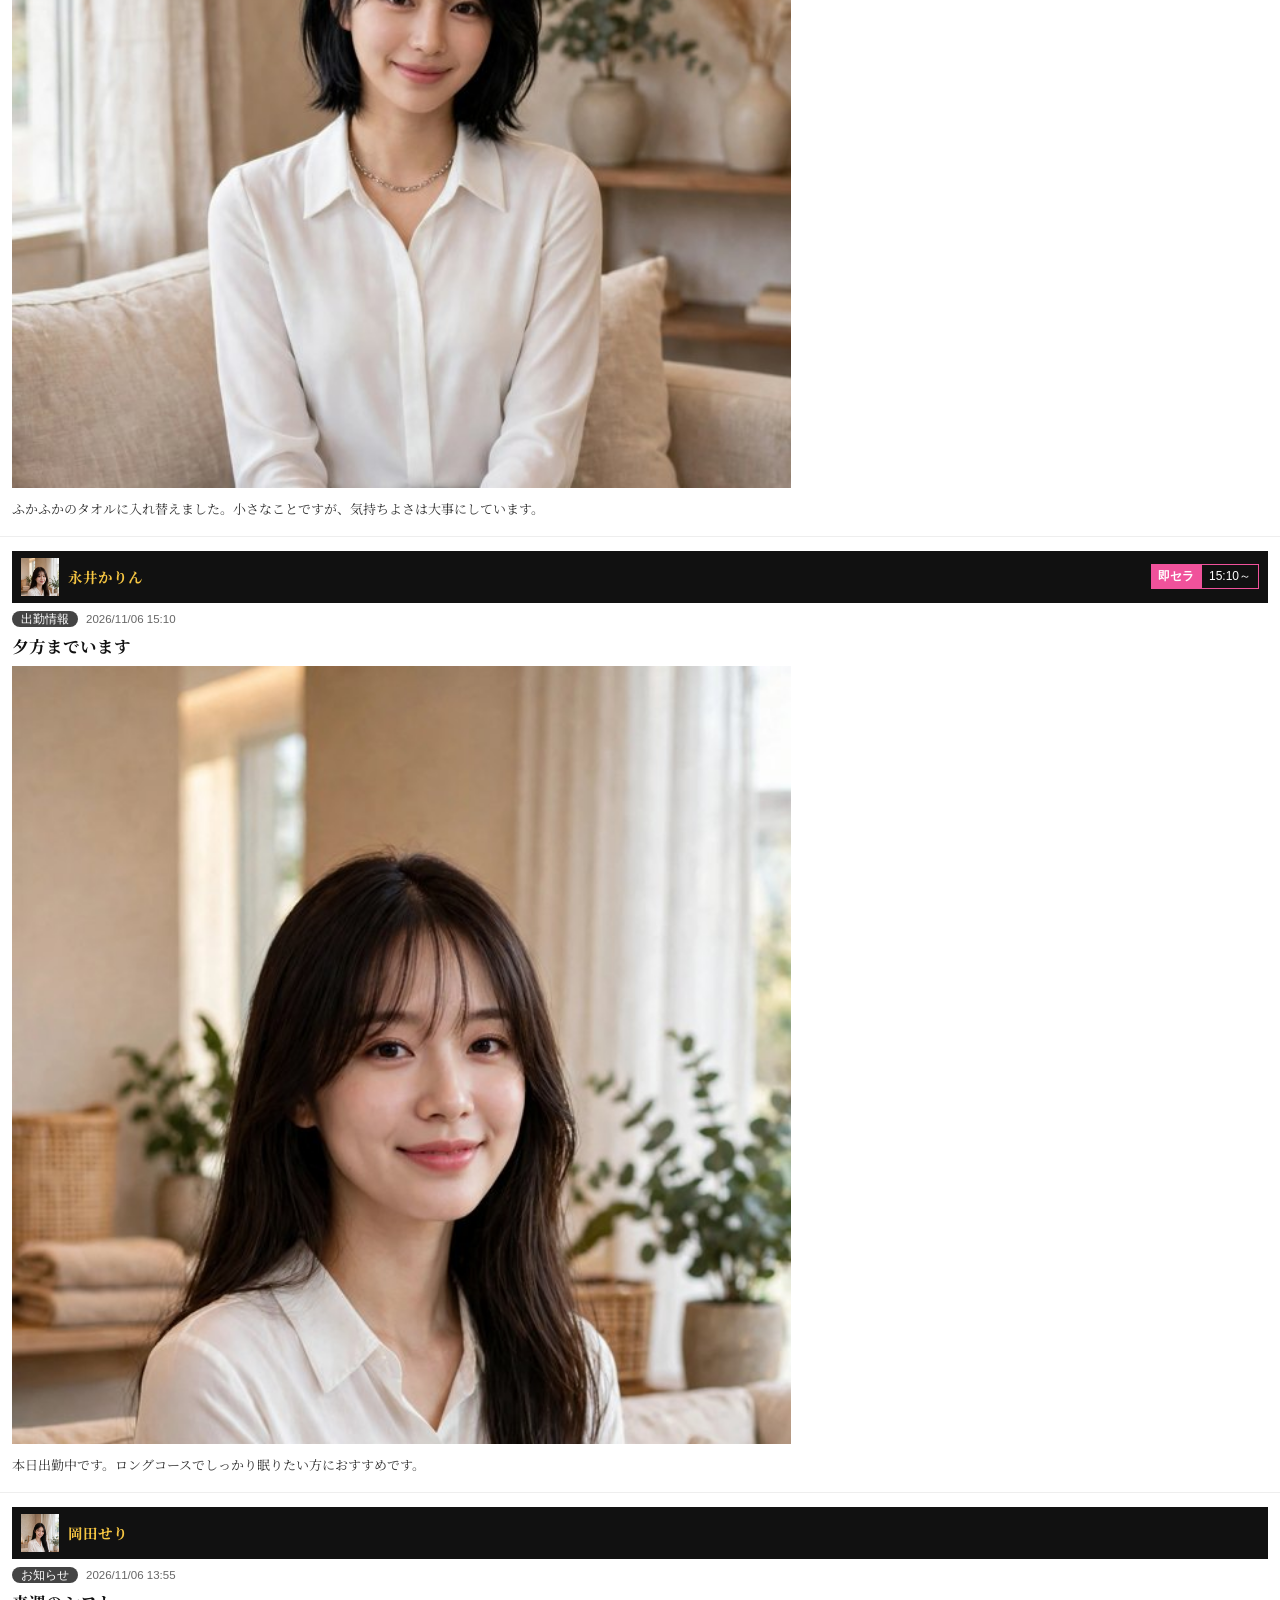
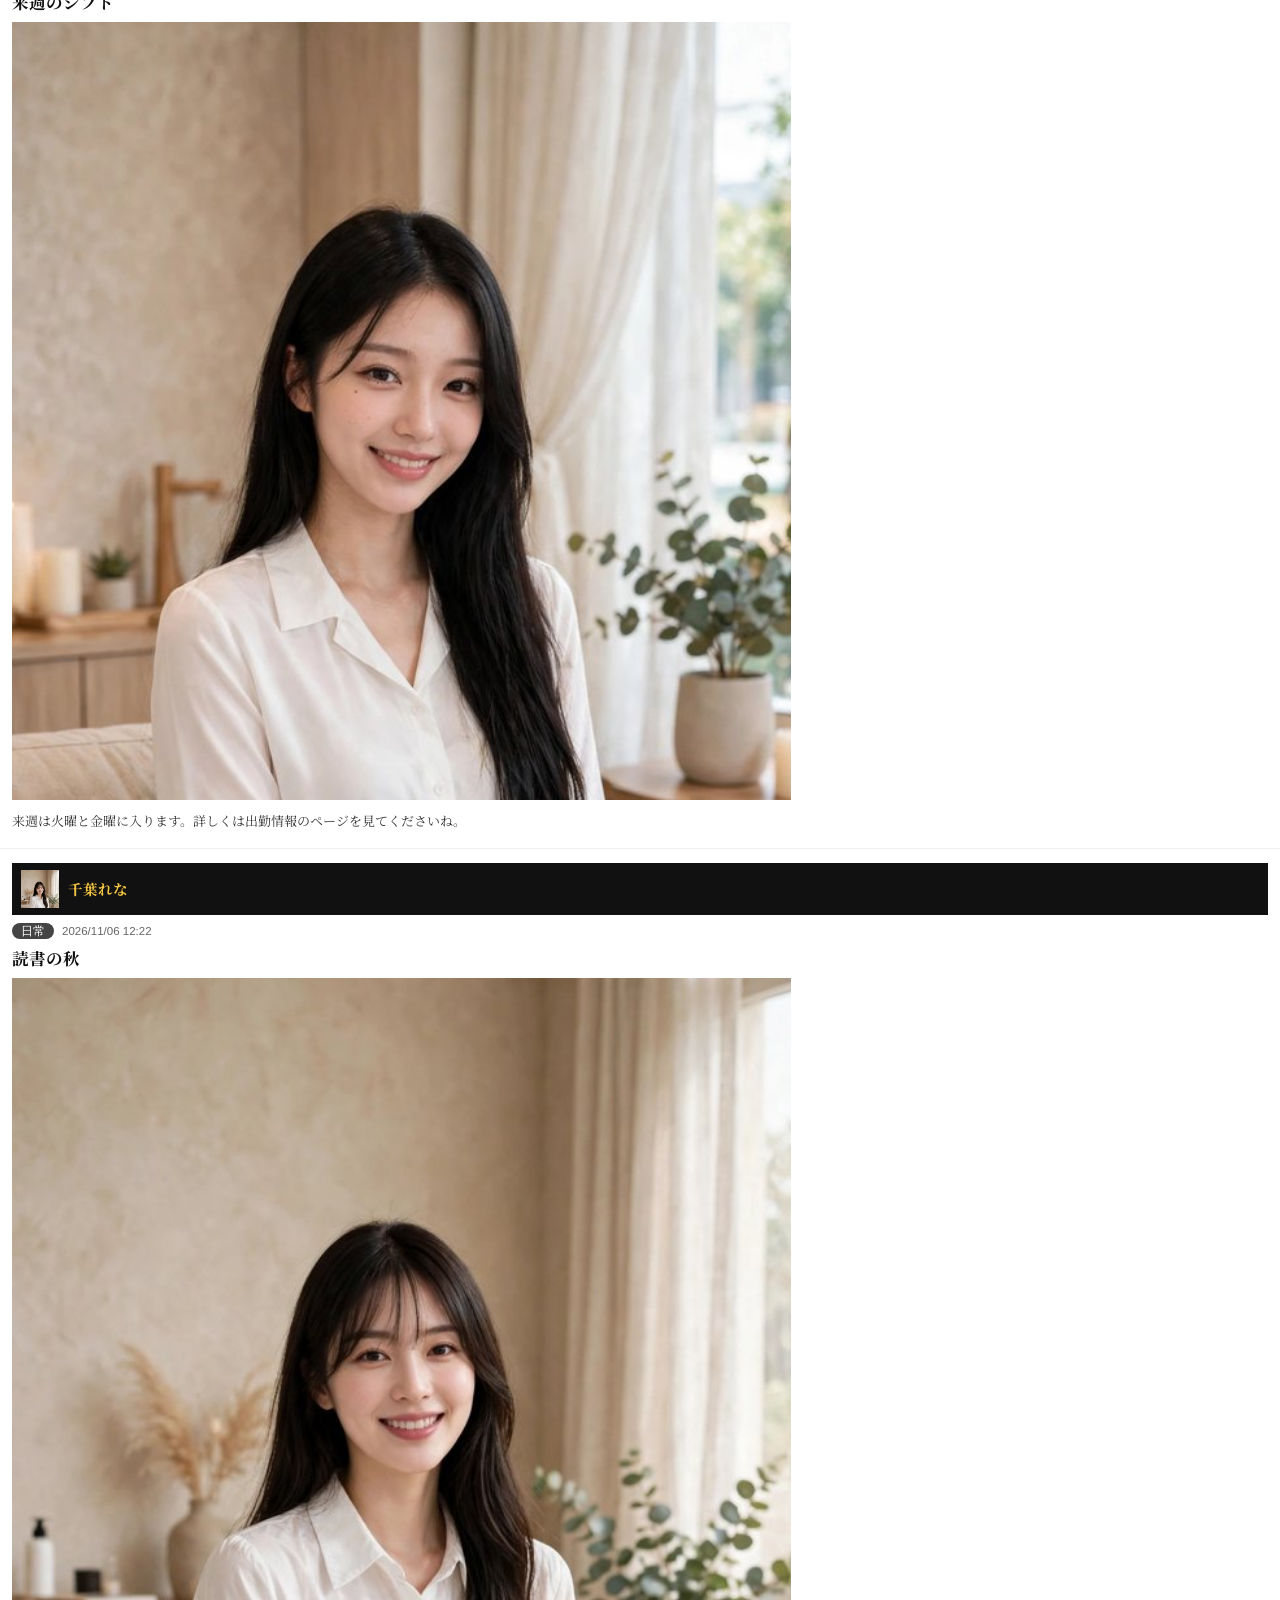
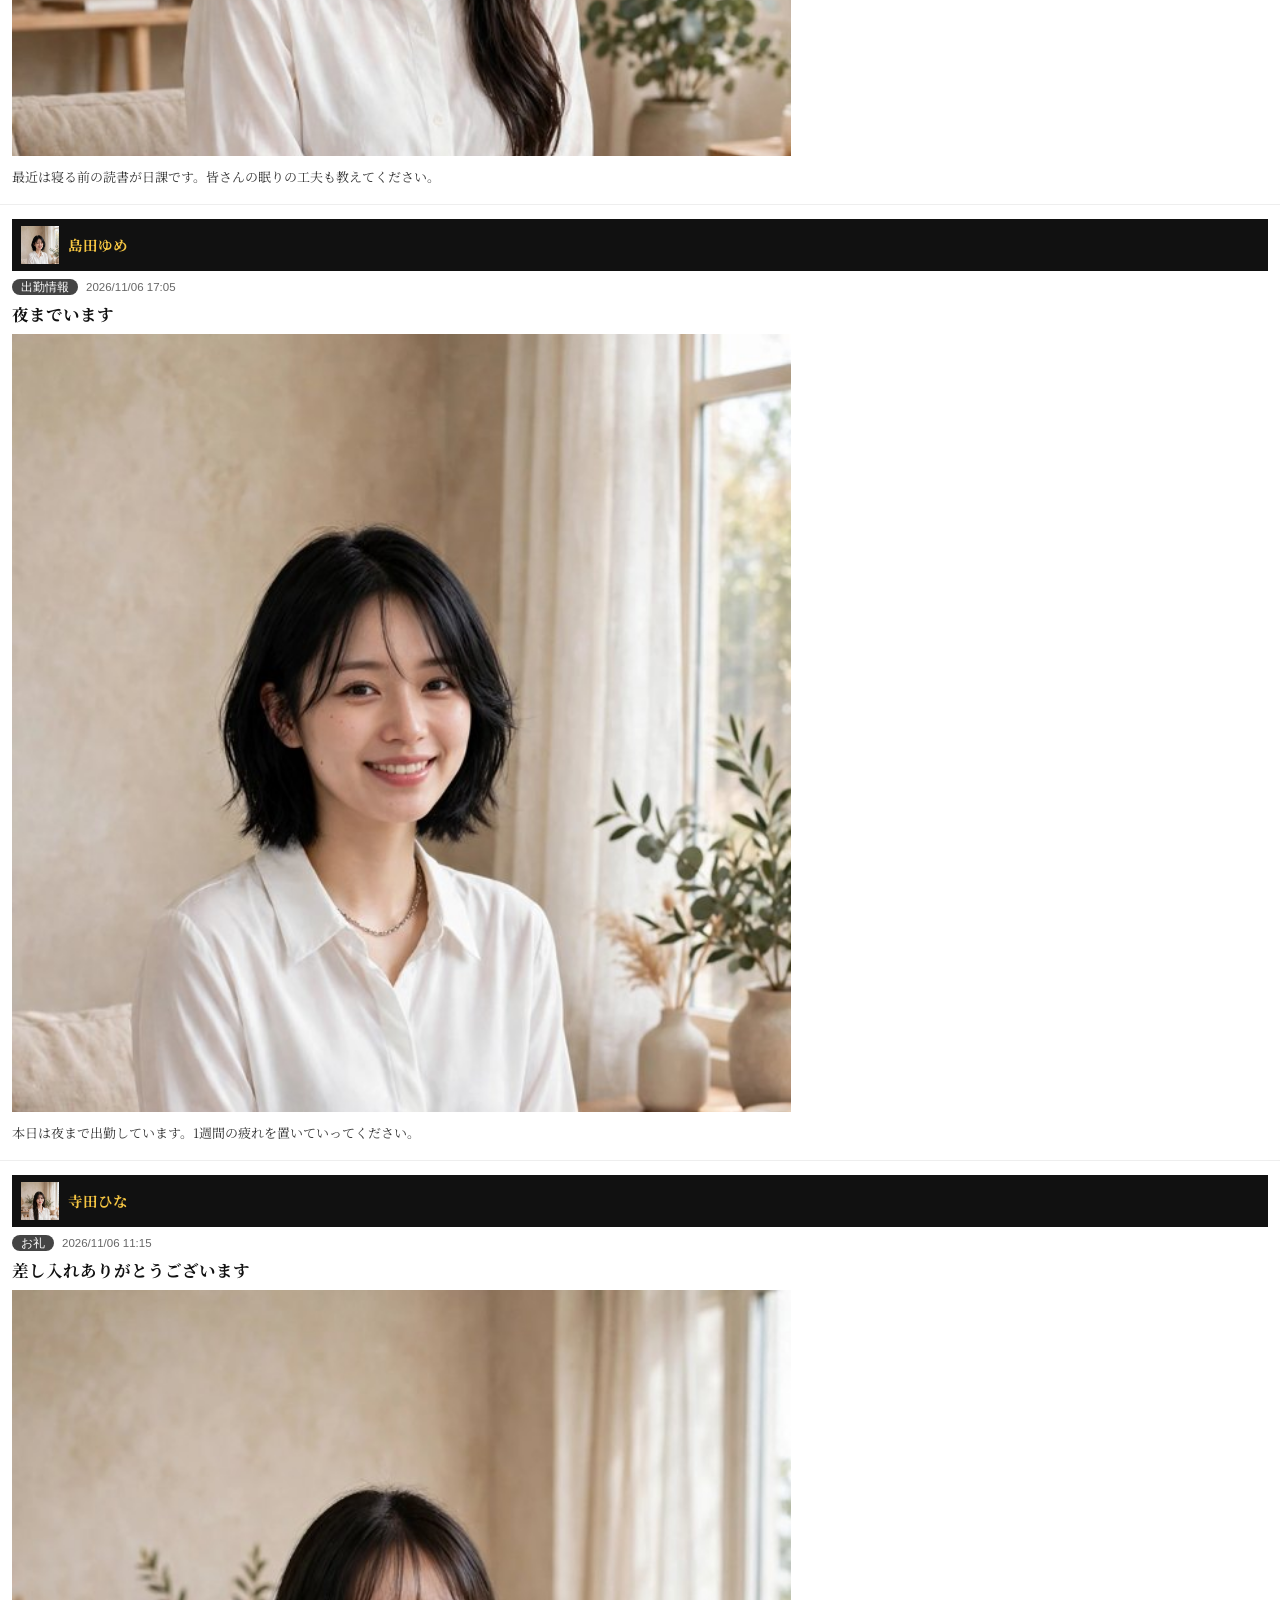
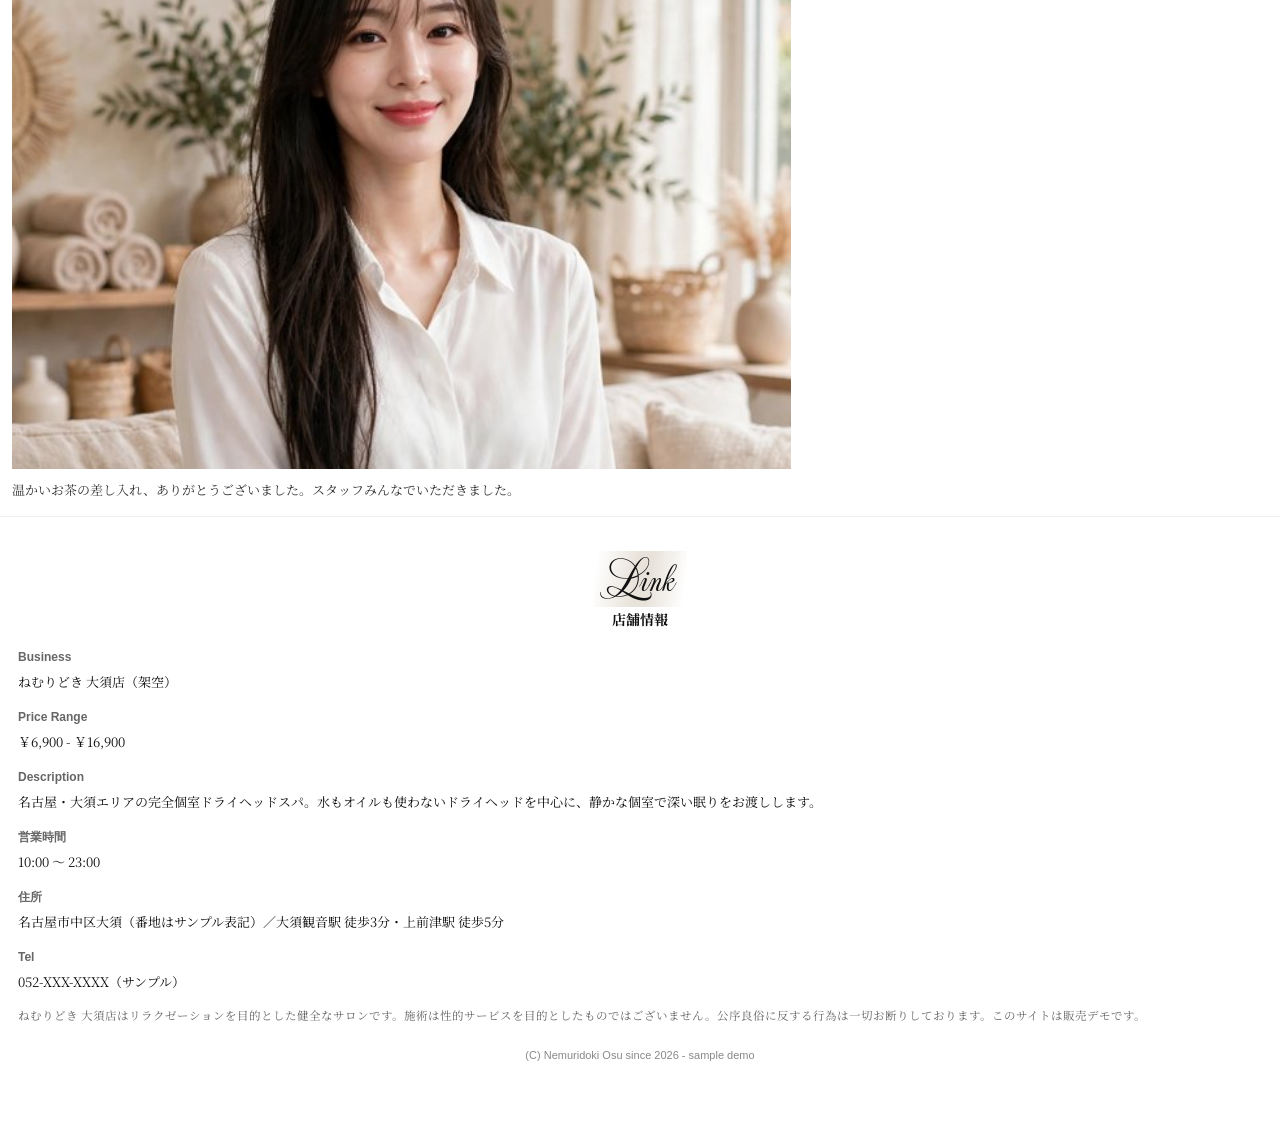
==== commit 140c3589: "Preview: add LINE entry points (main button, official LINE card, fixed bar slot); links unset" ====
--- a/diary.html
+++ b/diary.html
@@ -23,7 +23,7 @@
 <footer>(C) Nemuridoki Osu since 2026 - sample demo</footer>
 <div class="bar5">
 <a href="tel:0520000000"><span class="ic">☎</span><span class="lb">Tel</span></a>
-<a href="#"><span class="ic">📋</span><span class="lb">Reserve</span></a>
+<a class="line-slot" href="#"><span class="ic">💬</span><span class="lb">LINEで予約</span></a>
 <a href="system.html"><span class="ic">💳</span><span class="lb">Card</span></a>
 <a href="system.html"><span class="ic">¥</span><span class="lb">System</span></a>
 <a href="recruit.html"><span class="ic">🏷</span><span class="lb">Recruit</span></a>
--- a/style.css
+++ b/style.css
@@ -100,3 +100,22 @@
 table.week td,table.week th{border-bottom:1px solid #eee;padding:8px 6px;text-align:left}
 .center{text-align:center}
 .more{display:block;text-align:center;margin:16px 0 4px;font-size:13.5px}
+
+.line-hero{margin:18px 14px 0}
+.line-main{display:flex;align-items:center;gap:12px;background:#06C755;color:#fff;text-decoration:none;padding:15px 16px;border-radius:10px}
+.line-main .bub{background:#fff;color:#06C755;font-weight:900;font-family:sans-serif;font-size:14px;border-radius:8px;padding:7px 9px;position:relative}
+.line-main .t1{font-size:21px;font-weight:700;font-family:sans-serif}
+.line-main .t2{font-size:12px;font-family:sans-serif;opacity:.95}
+.line-note{text-align:center;font-size:12.5px;color:#444;margin-top:10px}
+.line-sub{display:flex;gap:8px;margin-top:10px}
+.line-sub a{flex:1;text-align:center;border:1.5px solid #B08D3E;color:#7A5E21;border-radius:24px;padding:11px 2px;text-decoration:none;font-size:14px;background:#fff}
+.line-card{margin:22px 14px 0;border:1px solid #E3DED4;border-radius:12px;padding:16px 14px;background:#fff}
+.line-card h3{font-size:19px;border-bottom:2px solid #B08D3E;display:inline-block;padding-bottom:3px}
+.line-card .row{display:flex;gap:12px;margin-top:13px}
+.line-card .row img{width:38%;aspect-ratio:3/4;object-fit:cover;object-position:top;border-radius:8px}
+.line-card ul{list-style:none;font-size:13.5px;line-height:2.15;font-family:sans-serif}
+.line-card ul li::before{content:"✓ ";color:#06C755;font-weight:900}
+.line-add{display:block;background:#06C755;color:#fff;text-align:center;text-decoration:none;font-weight:700;font-family:sans-serif;border-radius:24px;padding:12px 2px;margin-top:12px;font-size:15px}
+.line-card .small{font-size:11px;color:#888;margin-top:7px;font-family:sans-serif}
+.bar5 a.line-slot{background:#06C755;color:#fff}
+.bar5 a.line-slot .lb{font-weight:700}
